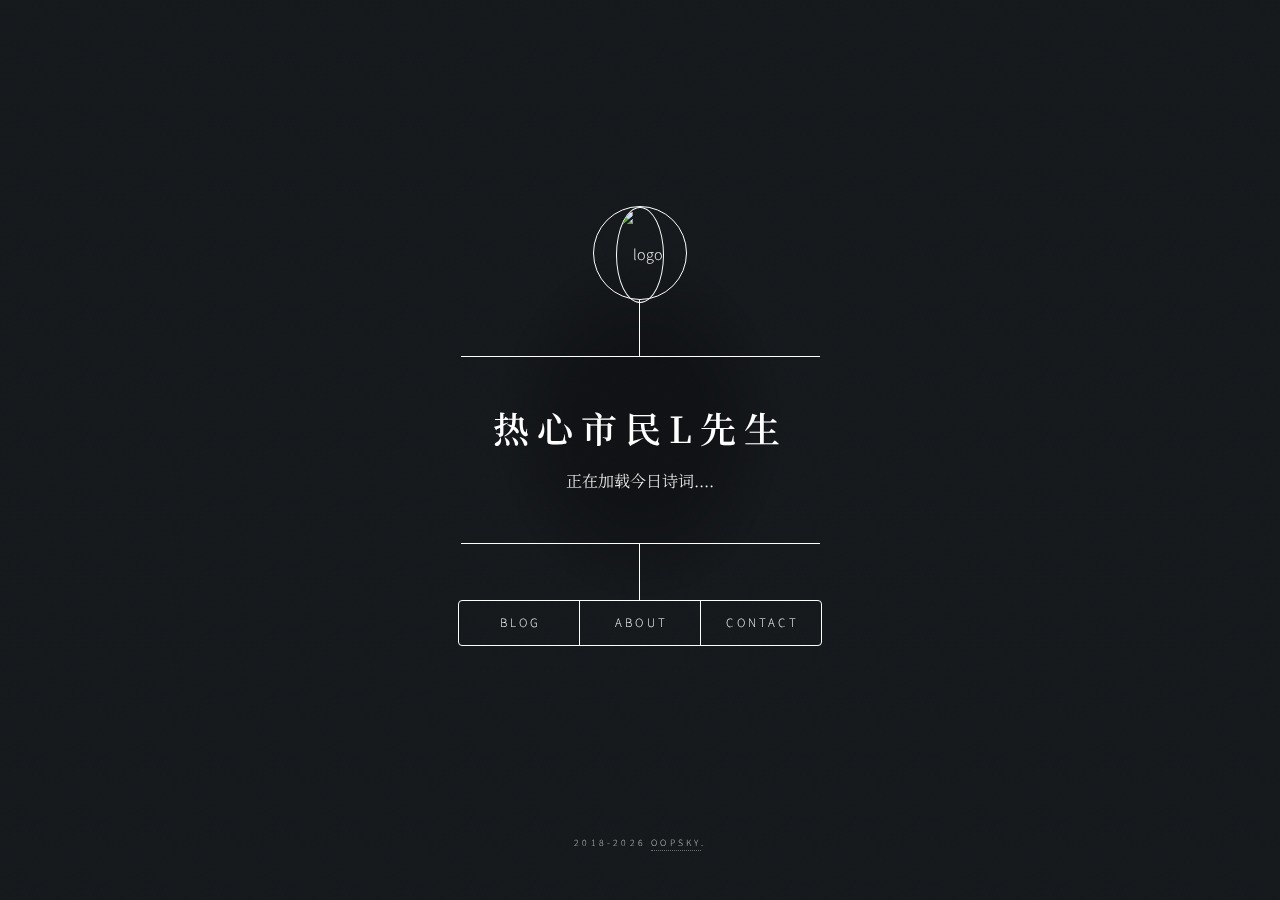
==== docs/index.html @ 3e22f147 "update" ====
<!DOCTYPE html>
<!--
	Dimension by HTML5 UP
	html5up.net | @ajlkn
	Free for personal and commercial use under the CCA 3.0 license (html5up.net/license)
-->
<html>

<head>
	<title>热心市民L先生</title>
	<meta charset="utf-8" />
	<meta name="viewport" content="width=device-width, initial-scale=1, user-scalable=no" />
	<link rel="stylesheet" href="assets/css/main.css" />
	<link rel="shortcut icon" href="images/favicon.webp">
	<link rel="apple-touch-icon" sizes="128x128" href="images/favicon.webp">
	<noscript>
		<link rel="stylesheet" href="assets/css/noscript.css" />
	</noscript>
	<!--
	<link rel="stylesheet" href="https://cdn.jsdelivr.net/npm/font-awesome/css/font-awesome.min.css">
	<script src="https://cdn.jsdelivr.net/gh/waleslau/live2d-widget/live2d.min.js"></script>
	-->

	<style>
		#jinrishici-sentence,
		#m-title {
			font-family: "Noto Serif SC", serif, "Source Sans Pro", sans-serif;
		}
	</style>
</head>

<body class="is-preload">
	<!-- Wrapper -->
	<div id="wrapper">
		<!-- Header -->
		<header id="header">
			<div class="logo">
				<!-- 
	<span class="icon fa-gem"></span>
				-->
				<img src="https://sdn.geekzu.org/avatar/c9bd371e658a4bfb4710cadf0c6af465?s=240&d=mp" class="logo"
					alt="logo" />
			</div>
			<div class="content">
				<div class="inner">
					<h1 id="m-title">热心市民L先生</h1>
					<span id="jinrishici-sentence">正在加载今日诗词....</span>
				</div>
			</div>
			<nav>
				<ul>
					<li><a href="https://blog.oopsky.top">Blog</a></li>
					<!-- <li><a href="https://waleslau.github.io">Blog2</a></li> -->
					<li><a href="#about">About</a></li>
					<li><a href="#contact">Contact</a></li>
					<!--<li><a href="#elements">Elements</a></li>-->
				</ul>
			</nav>
		</header>
		<!-- Main -->
		<div id="main">
			<!-- About -->
			<article id="about">
				<h2 class="major">About</h2>
				<section>
					<ul>
						<li>一个蒟蒻.</li>
						<li>出生于中国河南某个被称为三商之源、华商之都的地方.</li>
						<li>貌似是个零零后.</li>
					</ul>
					<p>我的公众号：<br />微信搜索<strong>『薛定谔的BUG』</strong></p>
					<p>佛系更新 ~_~</p>
					<!--
					<h4>Alternate</h4>
					<ul class="alt">
						<li>Dolor pulvinar etiam.</li>
						<li>Sagittis adipiscing.</li>
						<li>Felis enim feugiat.</li>
					</ul>
					-->
				</section>
			</article>

			<!-- Contact -->
			<article id="contact">
				<h2 class="major">Contact</h2>
				<p id="email" style="font-size: large">
					<strong>Email : d2FsZXNsYXVAZm94bWFpbC5jb20K</strong>
				</p>
				<ul class="icons">
					<li>
						<a href="https://github.com/waleslau" class="icon brands fa-github"><span
								class="label">GitHub</span></a>
					</li>
				</ul>
			</article>
		</div>

		<!-- Footer -->
		<footer id="footer">
			<!-- <p id = "year" class="copyright">2018-2021 <a href="https://www.oopsky.top">OOPSKY</a>.</p> -->
			<p id="site_date" class="copyright"></p>



			<!-- <p class="copyright">
				<a href="http://www.beian.gov.cn" target="_blank">豫ICP备xxxxxxx号</a>
			</p> -->
		</footer>
	</div>

	<!-- BG -->
	<div id="bg"></div>

	<!-- Scripts -->
	<script>
		var date = new Date();
		var y = date.getFullYear();
		document.getElementById("site_date").innerHTML = "2018-" + y + ' <a href="https:\/\/www.oopsky.top">OOPSKY</a>.';
	</script>
	<script src="assets/js/jquery.min.js"></script>
	<script src="assets/js/browser.min.js"></script>
	<script src="assets/js/breakpoints.min.js"></script>
	<script src="assets/js/util.js"></script>
	<script src="assets/js/main.js"></script>
</body>
<footer>
	<script src="https://sdk.jinrishici.com/v2/browser/jinrishici.js" charset="utf-8"></script>
</footer>

</html>
---- docs/assets/css/main.css ----
@import url("fontawesome-all.min.css");
@import url("https://fonts.loli.net/css?family=Noto+Serif+SC:400,400italic,700,700italic");
@import url("https://fonts.loli.net/css?family=Source+Code+Pro:400");
@import url("https://fonts.loli.net/css?family=Source+Sans+Pro:300italic,600italic,300,600");

/*


	Dimension by HTML5 UP
	html5up.net | @ajlkn
	Free for personal and commercial use under the CCA 3.0 license (html5up.net/license)
*/

html,
body,
div,
span,
applet,
object,
iframe,
h1,
h2,
h3,
h4,
h5,
h6,
p,
blockquote,
pre,
a,
abbr,
acronym,
address,
big,
cite,
code,
del,
dfn,
em,
img,
ins,
kbd,
q,
s,
samp,
small,
strike,
strong,
sub,
sup,
tt,
var,
b,
u,
i,
center,
dl,
dt,
dd,
ol,
ul,
li,
fieldset,
form,
label,
legend,
table,
caption,
tbody,
tfoot,
thead,
tr,
th,
td,
article,
aside,
canvas,
details,
embed,
figure,
figcaption,
footer,
header,
hgroup,
menu,
nav,
output,
ruby,
section,
summary,
time,
mark,
audio,
video {
	margin: 0;
	padding: 0;
	border: 0;
	font-size: 100%;
	font: inherit;
	vertical-align: baseline;
}

article,
aside,
details,
figcaption,
figure,
footer,
header,
hgroup,
menu,
nav,
section {
	display: block;
}

body {
	line-height: 1;
}

ol,
ul {
	list-style: none;
}

blockquote,
q {
	quotes: none;
}

blockquote:before,
blockquote:after,
q:before,
q:after {
	content: '';
	content: none;
}

table {
	border-collapse: collapse;
	border-spacing: 0;
}

body {
	-webkit-text-size-adjust: none;
}

mark {
	background-color: transparent;
	color: inherit;
}

input::-moz-focus-inner {
	border: 0;
	padding: 0;
}

input,
select,
textarea {
	-moz-appearance: none;
	-webkit-appearance: none;
	-ms-appearance: none;
	appearance: none;
}

/* Basic */

@-ms-viewport {
	width: device-width;
}

@media screen and (max-width: 480px) {

	html,
	body {
		min-width: 320px;
	}

}

html {
	box-sizing: border-box;
}

*,
*:before,
*:after {
	box-sizing: inherit;
}

body {
	background: #1b1f22;
}

body.is-preload *,
body.is-preload *:before,
body.is-preload *:after {
	-moz-animation: none !important;
	-webkit-animation: none !important;
	-ms-animation: none !important;
	animation: none !important;
	-moz-transition: none !important;
	-webkit-transition: none !important;
	-ms-transition: none !important;
	transition: none !important;
}

/* Type */

html {
	font-size: 16pt;
}

@media screen and (max-width: 1680px) {

	html {
		font-size: 12pt;
	}

}

@media screen and (max-width: 736px) {

	html {
		font-size: 11pt;
	}

}

@media screen and (max-width: 360px) {

	html {
		font-size: 10pt;
	}

}

body,
input,
select,
textarea {
	color: #ffffff;
	font-family: "Source Sans Pro", sans-serif;
	font-weight: 300;
	font-size: 1rem;
	line-height: 1.65;
}

a {
	-moz-transition: color 0.2s ease-in-out, background-color 0.2s ease-in-out, border-bottom-color 0.2s ease-in-out;
	-webkit-transition: color 0.2s ease-in-out, background-color 0.2s ease-in-out, border-bottom-color 0.2s ease-in-out;
	-ms-transition: color 0.2s ease-in-out, background-color 0.2s ease-in-out, border-bottom-color 0.2s ease-in-out;
	transition: color 0.2s ease-in-out, background-color 0.2s ease-in-out, border-bottom-color 0.2s ease-in-out;
	border-bottom: dotted 1px rgba(255, 255, 255, 0.5);
	text-decoration: none;
	color: inherit;
}

a:hover {
	border-bottom-color: transparent;
}

strong,
b {
	color: #ffffff;
	font-weight: 600;
}

em,
i {
	font-style: italic;
}

p {
	margin: 0 0 2rem 0;
}

h1,
h2,
h3,
h4,
h5,
h6 {
	color: #ffffff;
	font-weight: 600;
	line-height: 1.5;
	margin: 0 0 1rem 0;
	text-transform: uppercase;
	letter-spacing: 0.2rem;
}

h1 a,
h2 a,
h3 a,
h4 a,
h5 a,
h6 a {
	color: inherit;
	text-decoration: none;
}

h1.major,
h2.major,
h3.major,
h4.major,
h5.major,
h6.major {
	border-bottom: solid 1px #ffffff;
	width: -moz-max-content;
	width: -webkit-max-content;
	width: -ms-max-content;
	width: max-content;
	padding-bottom: 0.5rem;
	margin: 0 0 2rem 0;
}

h1 {
	font-size: 2.25rem;
	line-height: 1.3;
	letter-spacing: 0.5rem;
}

h2 {
	font-size: 1.5rem;
	line-height: 1.4;
	letter-spacing: 0.5rem;
}

h3 {
	font-size: 1rem;
}

h4 {
	font-size: 0.8rem;
}

h5 {
	font-size: 0.7rem;
}

h6 {
	font-size: 0.6rem;
}

@media screen and (max-width: 736px) {

	h1 {
		font-size: 1.75rem;
		line-height: 1.4;
	}

	h2 {
		font-size: 1.25em;
		line-height: 1.5;
	}

}

sub {
	font-size: 0.8rem;
	position: relative;
	top: 0.5rem;
}

sup {
	font-size: 0.8rem;
	position: relative;
	top: -0.5rem;
}

blockquote {
	border-left: solid 4px #ffffff;
	font-style: italic;
	margin: 0 0 2rem 0;
	padding: 0.5rem 0 0.5rem 2rem;
}

code {
	background: rgba(255, 255, 255, 0.075);
	border-radius: 4px;
	font-family: "Courier New", monospace;
	font-size: 0.9rem;
	margin: 0 0.25rem;
	padding: 0.25rem 0.65rem;
}

pre {
	-webkit-overflow-scrolling: touch;
	font-family: "Courier New", monospace;
	font-size: 0.9rem;
	margin: 0 0 2rem 0;
}

pre code {
	display: block;
	line-height: 1.75;
	padding: 1rem 1.5rem;
	overflow-x: auto;
}

hr {
	border: 0;
	border-bottom: solid 1px #ffffff;
	margin: 2.75rem 0;
}

.align-left {
	text-align: left;
}

.align-center {
	text-align: center;
}

.align-right {
	text-align: right;
}

/* Form */

form {
	margin: 0 0 2rem 0;
}

form> :last-child {
	margin-bottom: 0;
}

form>.fields {
	display: -moz-flex;
	display: -webkit-flex;
	display: -ms-flex;
	display: flex;
	-moz-flex-wrap: wrap;
	-webkit-flex-wrap: wrap;
	-ms-flex-wrap: wrap;
	flex-wrap: wrap;
	width: calc(100% + 3rem);
	margin: -1.5rem 0 2rem -1.5rem;
}

form>.fields>.field {
	-moz-flex-grow: 0;
	-webkit-flex-grow: 0;
	-ms-flex-grow: 0;
	flex-grow: 0;
	-moz-flex-shrink: 0;
	-webkit-flex-shrink: 0;
	-ms-flex-shrink: 0;
	flex-shrink: 0;
	padding: 1.5rem 0 0 1.5rem;
	width: calc(100% - 1.5rem);
}

form>.fields>.field.half {
	width: calc(50% - 0.75rem);
}

form>.fields>.field.third {
	width: calc(100%/3 - 0.5rem);
}

form>.fields>.field.quarter {
	width: calc(25% - 0.375rem);
}

@media screen and (max-width: 480px) {

	form>.fields {
		width: calc(100% + 3rem);
		margin: -1.5rem 0 2rem -1.5rem;
	}

	form>.fields>.field {
		padding: 1.5rem 0 0 1.5rem;
		width: calc(100% - 1.5rem);
	}

	form>.fields>.field.half {
		width: calc(100% - 1.5rem);
	}

	form>.fields>.field.third {
		width: calc(100% - 1.5rem);
	}

	form>.fields>.field.quarter {
		width: calc(100% - 1.5rem);
	}

}

label {
	color: #ffffff;
	display: block;
	font-size: 0.8rem;
	font-weight: 300;
	letter-spacing: 0.2rem;
	line-height: 1.5;
	margin: 0 0 1rem 0;
	text-transform: uppercase;
}

input[type="text"],
input[type="password"],
input[type="email"],
input[type="tel"],
select,
textarea {
	-moz-appearance: none;
	-webkit-appearance: none;
	-ms-appearance: none;
	appearance: none;
	-moz-transition: border-color 0.2s ease-in-out, box-shadow 0.2s ease-in-out, background-color 0.2s ease-in-out;
	-webkit-transition: border-color 0.2s ease-in-out, box-shadow 0.2s ease-in-out, background-color 0.2s ease-in-out;
	-ms-transition: border-color 0.2s ease-in-out, box-shadow 0.2s ease-in-out, background-color 0.2s ease-in-out;
	transition: border-color 0.2s ease-in-out, box-shadow 0.2s ease-in-out, background-color 0.2s ease-in-out;
	background-color: transparent;
	border-radius: 4px;
	border: solid 1px #ffffff;
	color: inherit;
	display: block;
	outline: 0;
	padding: 0 1rem;
	text-decoration: none;
	width: 100%;
}

input[type="text"]:invalid,
input[type="password"]:invalid,
input[type="email"]:invalid,
input[type="tel"]:invalid,
select:invalid,
textarea:invalid {
	box-shadow: none;
}

input[type="text"]:focus,
input[type="password"]:focus,
input[type="email"]:focus,
input[type="tel"]:focus,
select:focus,
textarea:focus {
	background: rgba(255, 255, 255, 0.075);
	border-color: #ffffff;
	box-shadow: 0 0 0 1px #ffffff;
}

select {
	background-image: url("data:image/svg+xml;charset=utf8,%3Csvg xmlns='http://www.w3.org/2000/svg' width='40' height='40' preserveAspectRatio='none' viewBox='0 0 40 40'%3E%3Cpath d='M9.4,12.3l10.4,10.4l10.4-10.4c0.2-0.2,0.5-0.4,0.9-0.4c0.3,0,0.6,0.1,0.9,0.4l3.3,3.3c0.2,0.2,0.4,0.5,0.4,0.9 c0,0.4-0.1,0.6-0.4,0.9L20.7,31.9c-0.2,0.2-0.5,0.4-0.9,0.4c-0.3,0-0.6-0.1-0.9-0.4L4.3,17.3c-0.2-0.2-0.4-0.5-0.4-0.9 c0-0.4,0.1-0.6,0.4-0.9l3.3-3.3c0.2-0.2,0.5-0.4,0.9-0.4S9.1,12.1,9.4,12.3z' fill='%23ffffff' /%3E%3C/svg%3E");
	background-size: 1.25rem;
	background-repeat: no-repeat;
	background-position: calc(100% - 1rem) center;
	height: 2.75rem;
	padding-right: 2.75rem;
	text-overflow: ellipsis;
}

select option {
	color: #ffffff;
	background: #1b1f22;
}

select:focus::-ms-value {
	background-color: transparent;
}

select::-ms-expand {
	display: none;
}

input[type="text"],
input[type="password"],
input[type="email"],
select {
	height: 2.75rem;
}

textarea {
	padding: 0.75rem 1rem;
}

input[type="checkbox"],
input[type="radio"] {
	-moz-appearance: none;
	-webkit-appearance: none;
	-ms-appearance: none;
	appearance: none;
	display: block;
	float: left;
	margin-right: -2rem;
	opacity: 0;
	width: 1rem;
	z-index: -1;
}

input[type="checkbox"]+label,
input[type="radio"]+label {
	text-decoration: none;
	-moz-user-select: none;
	-webkit-user-select: none;
	-ms-user-select: none;
	user-select: none;
	color: #ffffff;
	cursor: pointer;
	display: inline-block;
	font-size: 0.8rem;
	font-weight: 300;
	margin: 0 0 0.5rem 0;
	padding-left: 2.65rem;
	padding-right: 0.75rem;
	position: relative;
}

input[type="checkbox"]+label:before,
input[type="radio"]+label:before {
	-moz-osx-font-smoothing: grayscale;
	-webkit-font-smoothing: antialiased;
	display: inline-block;
	font-style: normal;
	font-variant: normal;
	text-rendering: auto;
	line-height: 1;
	text-transform: none !important;
	font-family: 'Font Awesome 5 Free';
	font-weight: 900;
}

input[type="checkbox"]+label:before,
input[type="radio"]+label:before {
	-moz-transition: border-color 0.2s ease-in-out, box-shadow 0.2s ease-in-out, background-color 0.2s ease-in-out;
	-webkit-transition: border-color 0.2s ease-in-out, box-shadow 0.2s ease-in-out, background-color 0.2s ease-in-out;
	-ms-transition: border-color 0.2s ease-in-out, box-shadow 0.2s ease-in-out, background-color 0.2s ease-in-out;
	transition: border-color 0.2s ease-in-out, box-shadow 0.2s ease-in-out, background-color 0.2s ease-in-out;
	border-radius: 4px;
	border: solid 1px #ffffff;
	content: '';
	display: inline-block;
	height: 1.65rem;
	left: 0;
	line-height: 1.65rem;
	position: absolute;
	text-align: center;
	top: -0.15rem;
	width: 1.65rem;
}

input[type="checkbox"]:checked+label:before,
input[type="radio"]:checked+label:before {
	background: #ffffff !important;
	border-color: #ffffff !important;
	color: #1b1f22;
	content: '\f00c';
}

input[type="checkbox"]:focus+label:before,
input[type="radio"]:focus+label:before {
	background: rgba(255, 255, 255, 0.075);
	border-color: #ffffff;
	box-shadow: 0 0 0 1px #ffffff;
}

input[type="checkbox"]+label:before {
	border-radius: 4px;
}

input[type="radio"]+label:before {
	border-radius: 100%;
}

::-webkit-input-placeholder {
	color: rgba(255, 255, 255, 0.5) !important;
	opacity: 1.0;
}

:-moz-placeholder {
	color: rgba(255, 255, 255, 0.5) !important;
	opacity: 1.0;
}

::-moz-placeholder {
	color: rgba(255, 255, 255, 0.5) !important;
	opacity: 1.0;
}

:-ms-input-placeholder {
	color: rgba(255, 255, 255, 0.5) !important;
	opacity: 1.0;
}

.formerize-placeholder {
	color: rgba(255, 255, 255, 0.5) !important;
	opacity: 1.0;
}

/* Box */

.box {
	border-radius: 4px;
	border: solid 1px #ffffff;
	margin-bottom: 2rem;
	padding: 1.5em;
}

.box> :last-child,
.box> :last-child> :last-child,
.box> :last-child> :last-child> :last-child {
	margin-bottom: 0;
}

.box.alt {
	border: 0;
	border-radius: 0;
	padding: 0;
}

/* Icon */

.icon {
	text-decoration: none;
	border-bottom: none;
	position: relative;
}

.icon:before {
	-moz-osx-font-smoothing: grayscale;
	-webkit-font-smoothing: antialiased;
	display: inline-block;
	font-style: normal;
	font-variant: normal;
	text-rendering: auto;
	line-height: 1;
	text-transform: none !important;
	font-family: 'Font Awesome 5 Free';
	font-weight: 400;
}

.icon>.label {
	display: none;
}

.icon:before {
	line-height: inherit;
}

.icon.solid:before {
	font-weight: 900;
}

.icon.brands:before {
	font-family: 'Font Awesome 5 Brands';
}

/* Image */

.image {
	border-radius: 4px;
	border: 0;
	display: inline-block;
	position: relative;
}

.image:before {
	pointer-events: none;
	background-image: url("../../images/overlay.png");
	background-color: rgba(19, 21, 25, 0.5);
	border-radius: 4px;
	content: '';
	display: block;
	height: 100%;
	left: 0;
	opacity: 0.5;
	position: absolute;
	top: 0;
	width: 100%;
}

.image img {
	border-radius: 4px;
	display: block;
}

.image.left,
.image.right {
	max-width: 40%;
}

.image.left img,
.image.right img {
	width: 100%;
}

.image.left {
	float: left;
	padding: 0 1.5em 1em 0;
	top: 0.25em;
}

.image.right {
	float: right;
	padding: 0 0 1em 1.5em;
	top: 0.25em;
}

.image.fit {
	display: block;
	margin: 0 0 2rem 0;
	width: 100%;
}

.image.fit img {
	width: 100%;
}

.image.main {
	display: block;
	margin: 2.5rem 0;
	width: 100%;
}

.image.main img {
	width: 100%;
}

@media screen and (max-width: 736px) {

	.image.main {
		margin: 2rem 0;
	}

}

@media screen and (max-width: 480px) {

	.image.main {
		margin: 1.5rem 0;
	}

}

/* List */

ol {
	list-style: decimal;
	margin: 0 0 2rem 0;
	padding-left: 1.25em;
}

ol li {
	padding-left: 0.25em;
}

ul {
	list-style: disc;
	margin: 0 0 2rem 0;
	padding-left: 1em;
}

ul li {
	padding-left: 0.5em;
}

ul.alt {
	list-style: none;
	padding-left: 0;
}

ul.alt li {
	border-top: solid 1px #ffffff;
	padding: 0.5em 0;
}

ul.alt li:first-child {
	border-top: 0;
	padding-top: 0;
}

dl {
	margin: 0 0 2rem 0;
}

dl dt {
	display: block;
	font-weight: 600;
	margin: 0 0 1rem 0;
}

dl dd {
	margin-left: 2rem;
}

/* Actions */

ul.actions {
	display: -moz-flex;
	display: -webkit-flex;
	display: -ms-flex;
	display: flex;
	cursor: default;
	list-style: none;
	margin-left: -1rem;
	padding-left: 0;
}

ul.actions li {
	padding: 0 0 0 1rem;
	vertical-align: middle;
}

ul.actions.special {
	-moz-justify-content: center;
	-webkit-justify-content: center;
	-ms-justify-content: center;
	justify-content: center;
	width: 100%;
	margin-left: 0;
}

ul.actions.special li:first-child {
	padding-left: 0;
}

ul.actions.stacked {
	-moz-flex-direction: column;
	-webkit-flex-direction: column;
	-ms-flex-direction: column;
	flex-direction: column;
	margin-left: 0;
}

ul.actions.stacked li {
	padding: 1.3rem 0 0 0;
}

ul.actions.stacked li:first-child {
	padding-top: 0;
}

ul.actions.fit {
	width: calc(100% + 1rem);
}

ul.actions.fit li {
	-moz-flex-grow: 1;
	-webkit-flex-grow: 1;
	-ms-flex-grow: 1;
	flex-grow: 1;
	-moz-flex-shrink: 1;
	-webkit-flex-shrink: 1;
	-ms-flex-shrink: 1;
	flex-shrink: 1;
	width: 100%;
}

ul.actions.fit li>* {
	width: 100%;
}

ul.actions.fit.stacked {
	width: 100%;
}

@media screen and (max-width: 480px) {

	ul.actions:not(.fixed) {
		-moz-flex-direction: column;
		-webkit-flex-direction: column;
		-ms-flex-direction: column;
		flex-direction: column;
		margin-left: 0;
		width: 100% !important;
	}

	ul.actions:not(.fixed) li {
		-moz-flex-grow: 1;
		-webkit-flex-grow: 1;
		-ms-flex-grow: 1;
		flex-grow: 1;
		-moz-flex-shrink: 1;
		-webkit-flex-shrink: 1;
		-ms-flex-shrink: 1;
		flex-shrink: 1;
		padding: 1rem 0 0 0;
		text-align: center;
		width: 100%;
	}

	ul.actions:not(.fixed) li>* {
		width: 100%;
	}

	ul.actions:not(.fixed) li:first-child {
		padding-top: 0;
	}

	ul.actions:not(.fixed) li input[type="submit"],
	ul.actions:not(.fixed) li input[type="reset"],
	ul.actions:not(.fixed) li input[type="button"],
	ul.actions:not(.fixed) li button,
	ul.actions:not(.fixed) li .button {
		width: 100%;
	}

	ul.actions:not(.fixed) li input[type="submit"].icon:before,
	ul.actions:not(.fixed) li input[type="reset"].icon:before,
	ul.actions:not(.fixed) li input[type="button"].icon:before,
	ul.actions:not(.fixed) li button.icon:before,
	ul.actions:not(.fixed) li .button.icon:before {
		margin-left: -0.5em;
	}

}

/* Icons */

ul.icons {
	cursor: default;
	list-style: none;
	padding-left: 0;
}

ul.icons li {
	display: inline-block;
	padding: 0 0.75em 0 0;
}

ul.icons li:last-child {
	padding-right: 0;
}

ul.icons li a {
	border-radius: 100%;
	box-shadow: inset 0 0 0 1px #ffffff;
	display: inline-block;
	height: 2.25rem;
	line-height: 2.25rem;
	text-align: center;
	width: 2.25rem;
}

ul.icons li a:hover {
	background-color: rgba(255, 255, 255, 0.075);
}

ul.icons li a:active {
	background-color: rgba(255, 255, 255, 0.175);
}

/* Table */

.table-wrapper {
	-webkit-overflow-scrolling: touch;
	overflow-x: auto;
}

table {
	margin: 0 0 2rem 0;
	width: 100%;
}

table tbody tr {
	border: solid 1px #ffffff;
	border-left: 0;
	border-right: 0;
}

table tbody tr:nth-child(2n + 1) {
	background-color: rgba(255, 255, 255, 0.075);
}

table td {
	padding: 0.75em 0.75em;
}

table th {
	color: #ffffff;
	font-size: 0.9em;
	font-weight: 600;
	padding: 0 0.75em 0.75em 0.75em;
	text-align: left;
}

table thead {
	border-bottom: solid 2px #ffffff;
}

table tfoot {
	border-top: solid 2px #ffffff;
}

table.alt {
	border-collapse: separate;
}

table.alt tbody tr td {
	border: solid 1px #ffffff;
	border-left-width: 0;
	border-top-width: 0;
}

table.alt tbody tr td:first-child {
	border-left-width: 1px;
}

table.alt tbody tr:first-child td {
	border-top-width: 1px;
}

table.alt thead {
	border-bottom: 0;
}

table.alt tfoot {
	border-top: 0;
}

/* Button */

input[type="submit"],
input[type="reset"],
input[type="button"],
button,
.button {
	-moz-appearance: none;
	-webkit-appearance: none;
	-ms-appearance: none;
	appearance: none;
	-moz-transition: background-color 0.2s ease-in-out, color 0.2s ease-in-out;
	-webkit-transition: background-color 0.2s ease-in-out, color 0.2s ease-in-out;
	-ms-transition: background-color 0.2s ease-in-out, color 0.2s ease-in-out;
	transition: background-color 0.2s ease-in-out, color 0.2s ease-in-out;
	background-color: transparent;
	border-radius: 4px;
	border: 0;
	box-shadow: inset 0 0 0 1px #ffffff;
	color: #ffffff !important;
	cursor: pointer;
	display: inline-block;
	font-size: 0.8rem;
	font-weight: 300;
	height: 2.75rem;
	letter-spacing: 0.2rem;
	line-height: 2.75rem;
	outline: 0;
	padding: 0 1.25rem 0 1.35rem;
	text-align: center;
	text-decoration: none;
	text-transform: uppercase;
	white-space: nowrap;
}

input[type="submit"]:hover,
input[type="reset"]:hover,
input[type="button"]:hover,
button:hover,
.button:hover {
	background-color: rgba(255, 255, 255, 0.075);
}

input[type="submit"]:active,
input[type="reset"]:active,
input[type="button"]:active,
button:active,
.button:active {
	background-color: rgba(255, 255, 255, 0.175);
}

input[type="submit"].icon:before,
input[type="reset"].icon:before,
input[type="button"].icon:before,
button.icon:before,
.button.icon:before {
	margin-right: 0.5em;
}

input[type="submit"].fit,
input[type="reset"].fit,
input[type="button"].fit,
button.fit,
.button.fit {
	width: 100%;
}

input[type="submit"].small,
input[type="reset"].small,
input[type="button"].small,
button.small,
.button.small {
	font-size: 0.6rem;
	height: 2.0625rem;
	line-height: 2.0625rem;
}

input[type="submit"].primary,
input[type="reset"].primary,
input[type="button"].primary,
button.primary,
.button.primary {
	background-color: #ffffff;
	color: #1b1f22 !important;
	font-weight: 600;
}

input[type="submit"].disabled,
input[type="submit"]:disabled,
input[type="reset"].disabled,
input[type="reset"]:disabled,
input[type="button"].disabled,
input[type="button"]:disabled,
button.disabled,
button:disabled,
.button.disabled,
.button:disabled {
	pointer-events: none;
	cursor: default;
	opacity: 0.25;
}

input[type="submit"],
input[type="reset"],
input[type="button"],
button {
	line-height: calc(2.75rem - 2px);
}

/* BG */

#bg {
	-moz-transform: scale(1.0);
	-webkit-transform: scale(1.0);
	-ms-transform: scale(1.0);
	transform: scale(1.0);
	-webkit-backface-visibility: hidden;
	position: fixed;
	top: 0;
	left: 0;
	width: 100%;
	height: 100vh;
	z-index: 1;
}

#bg:before,
#bg:after {
	content: '';
	display: block;
	position: absolute;
	top: 0;
	left: 0;
	width: 100%;
	height: 100%;
}

#bg:before {
	-moz-transition: background-color 2.5s ease-in-out;
	-webkit-transition: background-color 2.5s ease-in-out;
	-ms-transition: background-color 2.5s ease-in-out;
	transition: background-color 2.5s ease-in-out;
	-moz-transition-delay: 0.75s;
	-webkit-transition-delay: 0.75s;
	-ms-transition-delay: 0.75s;
	transition-delay: 0.75s;
	background-image: linear-gradient(to top, rgba(19, 21, 25, 0.5), rgba(19, 21, 25, 0.5)), url("../../images/overlay.png");
	background-size: auto,
		256px 256px;
	background-position: center,
		center;
	background-repeat: no-repeat,
		repeat;
	z-index: 2;
}

#bg:after {
	-moz-transform: scale(1.125);
	-webkit-transform: scale(1.125);
	-ms-transform: scale(1.125);
	transform: scale(1.125);
	-moz-transition: -moz-transform 0.325s ease-in-out, -moz-filter 0.325s ease-in-out;
	-webkit-transition: -webkit-transform 0.325s ease-in-out, -webkit-filter 0.325s ease-in-out;
	-ms-transition: -ms-transform 0.325s ease-in-out, -ms-filter 0.325s ease-in-out;
	transition: transform 0.325s ease-in-out, filter 0.325s ease-in-out;
	background-image: url("/images/bg.webp");
	background-position: center;
	background-size: cover;
	background-repeat: no-repeat;
	z-index: 1;
}

body.is-article-visible #bg:after {
	-moz-transform: scale(1.0825);
	-webkit-transform: scale(1.0825);
	-ms-transform: scale(1.0825);
	transform: scale(1.0825);
	-moz-filter: blur(0.2rem);
	-webkit-filter: blur(0.2rem);
	-ms-filter: blur(0.2rem);
	filter: blur(0.2rem);
}

body.is-preload #bg:before {
	background-color: #000000;
}

/* Wrapper */

#wrapper {
	display: -moz-flex;
	display: -webkit-flex;
	display: -ms-flex;
	display: flex;
	-moz-flex-direction: column;
	-webkit-flex-direction: column;
	-ms-flex-direction: column;
	flex-direction: column;
	-moz-align-items: center;
	-webkit-align-items: center;
	-ms-align-items: center;
	align-items: center;
	-moz-justify-content: space-between;
	-webkit-justify-content: space-between;
	-ms-justify-content: space-between;
	justify-content: space-between;
	position: relative;
	min-height: 100vh;
	width: 100%;
	padding: 4rem 2rem;
	z-index: 3;
}

#wrapper:before {
	content: '';
	display: block;
}

@media screen and (max-width: 1680px) {

	#wrapper {
		padding: 3rem 2rem;
	}

}

@media screen and (max-width: 736px) {

	#wrapper {
		padding: 2rem 1rem;
	}

}

@media screen and (max-width: 480px) {

	#wrapper {
		padding: 1rem;
	}

}

/* Header */

#header {
	display: -moz-flex;
	display: -webkit-flex;
	display: -ms-flex;
	display: flex;
	-moz-flex-direction: column;
	-webkit-flex-direction: column;
	-ms-flex-direction: column;
	flex-direction: column;
	-moz-align-items: center;
	-webkit-align-items: center;
	-ms-align-items: center;
	align-items: center;
	-moz-transition: -moz-transform 0.325s ease-in-out, -moz-filter 0.325s ease-in-out, opacity 0.325s ease-in-out;
	-webkit-transition: -webkit-transform 0.325s ease-in-out, -webkit-filter 0.325s ease-in-out, opacity 0.325s ease-in-out;
	-ms-transition: -ms-transform 0.325s ease-in-out, -ms-filter 0.325s ease-in-out, opacity 0.325s ease-in-out;
	transition: transform 0.325s ease-in-out, filter 0.325s ease-in-out, opacity 0.325s ease-in-out;
	background-image: -moz-radial-gradient(rgba(0, 0, 0, 0.25) 25%, rgba(0, 0, 0, 0) 55%);
	background-image: -webkit-radial-gradient(rgba(0, 0, 0, 0.25) 25%, rgba(0, 0, 0, 0) 55%);
	background-image: -ms-radial-gradient(rgba(0, 0, 0, 0.25) 25%, rgba(0, 0, 0, 0) 55%);
	background-image: radial-gradient(rgba(0, 0, 0, 0.25) 25%, rgba(0, 0, 0, 0) 55%);
	max-width: 100%;
	text-align: center;
}

#header>* {
	-moz-transition: opacity 0.325s ease-in-out;
	-webkit-transition: opacity 0.325s ease-in-out;
	-ms-transition: opacity 0.325s ease-in-out;
	transition: opacity 0.325s ease-in-out;
	position: relative;
	margin-top: 3.5rem;
}

#header>*:before {
	content: '';
	display: block;
	position: absolute;
	top: calc(-3.5rem - 1px);
	left: calc(50% - 1px);
	width: 1px;
	height: calc(3.5rem + 1px);
	background: #ffffff;
}

#header> :first-child {
	margin-top: 0;
}

#header> :first-child:before {
	display: none;
}

#header .logo {
	width: 5.9rem;
	height: 5.9rem;
	line-height: 5.9rem;
	border: solid 1px #ffffff;
	border-radius: 100%;
}

#header .logo .icon:before {
	font-size: 2rem;
}

#header .content {
	border-style: solid;
	border-color: #ffffff;
	border-top-width: 1px;
	border-bottom-width: 1px;
	max-width: 100%;
}

#header .content .inner {
	-moz-transition: max-height 0.75s ease, padding 0.75s ease, opacity 0.325s ease-in-out;
	-webkit-transition: max-height 0.75s ease, padding 0.75s ease, opacity 0.325s ease-in-out;
	-ms-transition: max-height 0.75s ease, padding 0.75s ease, opacity 0.325s ease-in-out;
	transition: max-height 0.75s ease, padding 0.75s ease, opacity 0.325s ease-in-out;
	-moz-transition-delay: 0.25s;
	-webkit-transition-delay: 0.25s;
	-ms-transition-delay: 0.25s;
	transition-delay: 0.25s;
	padding: 3rem 2rem;
	max-height: 40rem;
	overflow: hidden;
}

#header .content .inner> :last-child {
	margin-bottom: 0;
}

#header .content p {
	text-transform: uppercase;
	letter-spacing: 0.2rem;
	font-size: 0.8rem;
	line-height: 2;
}

#header nav ul {
	display: -moz-flex;
	display: -webkit-flex;
	display: -ms-flex;
	display: flex;
	margin-bottom: 0;
	list-style: none;
	padding-left: 0;
	border: solid 1px #ffffff;
	border-radius: 4px;
}

#header nav ul li {
	padding-left: 0;
	border-left: solid 1px #ffffff;
}

#header nav ul li:first-child {
	border-left: 0;
}

#header nav ul li a {
	display: block;
	min-width: 7.5rem;
	height: 2.75rem;
	line-height: 2.75rem;
	padding: 0 1.25rem 0 1.45rem;
	text-transform: uppercase;
	letter-spacing: 0.2rem;
	font-size: 0.8rem;
	border-bottom: 0;
}

#header nav ul li a:hover {
	background-color: rgba(255, 255, 255, 0.075);
}

#header nav ul li a:active {
	background-color: rgba(255, 255, 255, 0.175);
}

#header nav.use-middle:after {
	content: '';
	display: block;
	position: absolute;
	top: 0;
	left: calc(50% - 1px);
	width: 1px;
	height: 100%;
	background: #ffffff;
}

#header nav.use-middle ul li.is-middle {
	border-left: 0;
}

body.is-article-visible #header {
	-moz-transform: scale(0.95);
	-webkit-transform: scale(0.95);
	-ms-transform: scale(0.95);
	transform: scale(0.95);
	-moz-filter: blur(0.1rem);
	-webkit-filter: blur(0.1rem);
	-ms-filter: blur(0.1rem);
	filter: blur(0.1rem);
	opacity: 0;
}

body.is-preload #header {
	-moz-filter: blur(0.125rem);
	-webkit-filter: blur(0.125rem);
	-ms-filter: blur(0.125rem);
	filter: blur(0.125rem);
}

body.is-preload #header>* {
	opacity: 0;
}

body.is-preload #header .content .inner {
	max-height: 0;
	padding-top: 0;
	padding-bottom: 0;
	opacity: 0;
}

@media screen and (max-width: 980px) {

	#header .content p br {
		display: none;
	}

}

@media screen and (max-width: 736px) {

	#header>* {
		margin-top: 2rem;
	}

	#header>*:before {
		top: calc(-2rem - 1px);
		height: calc(2rem + 1px);
	}

	#header .logo {
		width: 4.75rem;
		height: 4.75rem;
		line-height: 4.75rem;
	}

	#header .logo .icon:before {
		font-size: 1.75rem;
	}

	#header .content .inner {
		padding: 2.5rem 1rem;
	}

	#header .content p {
		line-height: 1.875;
	}

}

@media screen and (max-width: 480px) {

	#header {
		padding: 1.5rem 0;
	}

	#header .content .inner {
		padding: 2.5rem 0;
	}

	#header nav ul {
		-moz-flex-direction: column;
		-webkit-flex-direction: column;
		-ms-flex-direction: column;
		flex-direction: column;
		min-width: 10rem;
		max-width: 100%;
	}

	#header nav ul li {
		border-left: 0;
		border-top: solid 1px #ffffff;
	}

	#header nav ul li:first-child {
		border-top: 0;
	}

	#header nav ul li a {
		height: 3rem;
		line-height: 3rem;
		min-width: 0;
		width: 100%;
	}

	#header nav.use-middle:after {
		display: none;
	}

}

/* Main */

#main {
	-moz-flex-grow: 1;
	-webkit-flex-grow: 1;
	-ms-flex-grow: 1;
	flex-grow: 1;
	-moz-flex-shrink: 1;
	-webkit-flex-shrink: 1;
	-ms-flex-shrink: 1;
	flex-shrink: 1;
	display: -moz-flex;
	display: -webkit-flex;
	display: -ms-flex;
	display: flex;
	-moz-align-items: center;
	-webkit-align-items: center;
	-ms-align-items: center;
	align-items: center;
	-moz-justify-content: center;
	-webkit-justify-content: center;
	-ms-justify-content: center;
	justify-content: center;
	-moz-flex-direction: column;
	-webkit-flex-direction: column;
	-ms-flex-direction: column;
	flex-direction: column;
	position: relative;
	max-width: 100%;
	z-index: 3;
}

#main article {
	-moz-transform: translateY(0.25rem);
	-webkit-transform: translateY(0.25rem);
	-ms-transform: translateY(0.25rem);
	transform: translateY(0.25rem);
	-moz-transition: opacity 0.325s ease-in-out, -moz-transform 0.325s ease-in-out;
	-webkit-transition: opacity 0.325s ease-in-out, -webkit-transform 0.325s ease-in-out;
	-ms-transition: opacity 0.325s ease-in-out, -ms-transform 0.325s ease-in-out;
	transition: opacity 0.325s ease-in-out, transform 0.325s ease-in-out;
	padding: 4.5rem 2.5rem 1.5rem 2.5rem;
	position: relative;
	width: 40rem;
	max-width: 100%;
	background-color: rgba(27, 31, 34, 0.85);
	border-radius: 4px;
	opacity: 0;
}

#main article.active {
	-moz-transform: translateY(0);
	-webkit-transform: translateY(0);
	-ms-transform: translateY(0);
	transform: translateY(0);
	opacity: 1;
}

#main article .close {
	display: block;
	position: absolute;
	top: 0;
	right: 0;
	width: 4rem;
	height: 4rem;
	cursor: pointer;
	text-indent: 4rem;
	overflow: hidden;
	white-space: nowrap;
}

#main article .close:before {
	-moz-transition: background-color 0.2s ease-in-out;
	-webkit-transition: background-color 0.2s ease-in-out;
	-ms-transition: background-color 0.2s ease-in-out;
	transition: background-color 0.2s ease-in-out;
	content: '';
	display: block;
	position: absolute;
	top: 0.75rem;
	left: 0.75rem;
	width: 2.5rem;
	height: 2.5rem;
	border-radius: 100%;
	background-position: center;
	background-image: url("data:image/svg+xml;charset=utf8,%3Csvg xmlns='http://www.w3.org/2000/svg' xmlns:xlink='http://www.w3.org/1999/xlink' width='20px' height='20px' viewBox='0 0 20 20' zoomAndPan='disable'%3E%3Cstyle%3Eline %7B stroke: %23ffffff%3B stroke-width: 1%3B %7D%3C/style%3E%3Cline x1='2' y1='2' x2='18' y2='18' /%3E%3Cline x1='18' y1='2' x2='2' y2='18' /%3E%3C/svg%3E");
	background-size: 20px 20px;
	background-repeat: no-repeat;
}

#main article .close:hover:before {
	background-color: rgba(255, 255, 255, 0.075);
}

#main article .close:active:before {
	background-color: rgba(255, 255, 255, 0.175);
}

@media screen and (max-width: 736px) {

	#main article {
		padding: 3.5rem 2rem 0.5rem 2rem;
	}

	#main article .close:before {
		top: 0.875rem;
		left: 0.875rem;
		width: 2.25rem;
		height: 2.25rem;
		background-size: 14px 14px;
	}

}

@media screen and (max-width: 480px) {

	#main article {
		padding: 3rem 1.5rem 0.5rem 1.5rem;
	}

}

/* Footer */

#footer {
	-moz-transition: -moz-transform 0.325s ease-in-out, -moz-filter 0.325s ease-in-out, opacity 0.325s ease-in-out;
	-webkit-transition: -webkit-transform 0.325s ease-in-out, -webkit-filter 0.325s ease-in-out, opacity 0.325s ease-in-out;
	-ms-transition: -ms-transform 0.325s ease-in-out, -ms-filter 0.325s ease-in-out, opacity 0.325s ease-in-out;
	transition: transform 0.325s ease-in-out, filter 0.325s ease-in-out, opacity 0.325s ease-in-out;
	width: 100%;
	max-width: 100%;
	margin-top: 2rem;
	text-align: center;
}

#footer .copyright {
	letter-spacing: 0.2rem;
	font-size: 0.6rem;
	opacity: 0.75;
	margin-bottom: 0;
	text-transform: uppercase;
}

body.is-article-visible #footer {
	-moz-transform: scale(0.95);
	-webkit-transform: scale(0.95);
	-ms-transform: scale(0.95);
	transform: scale(0.95);
	-moz-filter: blur(0.1rem);
	-webkit-filter: blur(0.1rem);
	-ms-filter: blur(0.1rem);
	filter: blur(0.1rem);
	opacity: 0;
}

body.is-preload #footer {
	opacity: 0;
}
---- docs/assets/css/noscript.css ----
/*
	Dimension by HTML5 UP
	html5up.net | @ajlkn
	Free for personal and commercial use under the CCA 3.0 license (html5up.net/license)
*/

/* BG */

	body.is-preload #bg:before {
		background-color: transparent;
	}

/* Header */

	body.is-preload #header {
		-moz-filter: none;
		-webkit-filter: none;
		-ms-filter: none;
		filter: none;
	}

		body.is-preload #header > * {
			opacity: 1;
		}

		body.is-preload #header .content .inner {
			max-height: none;
			padding: 3rem 2rem;
			opacity: 1;
		}

/* Main */

	#main article {
		opacity: 1;
		margin: 4rem 0 0 0;
	}
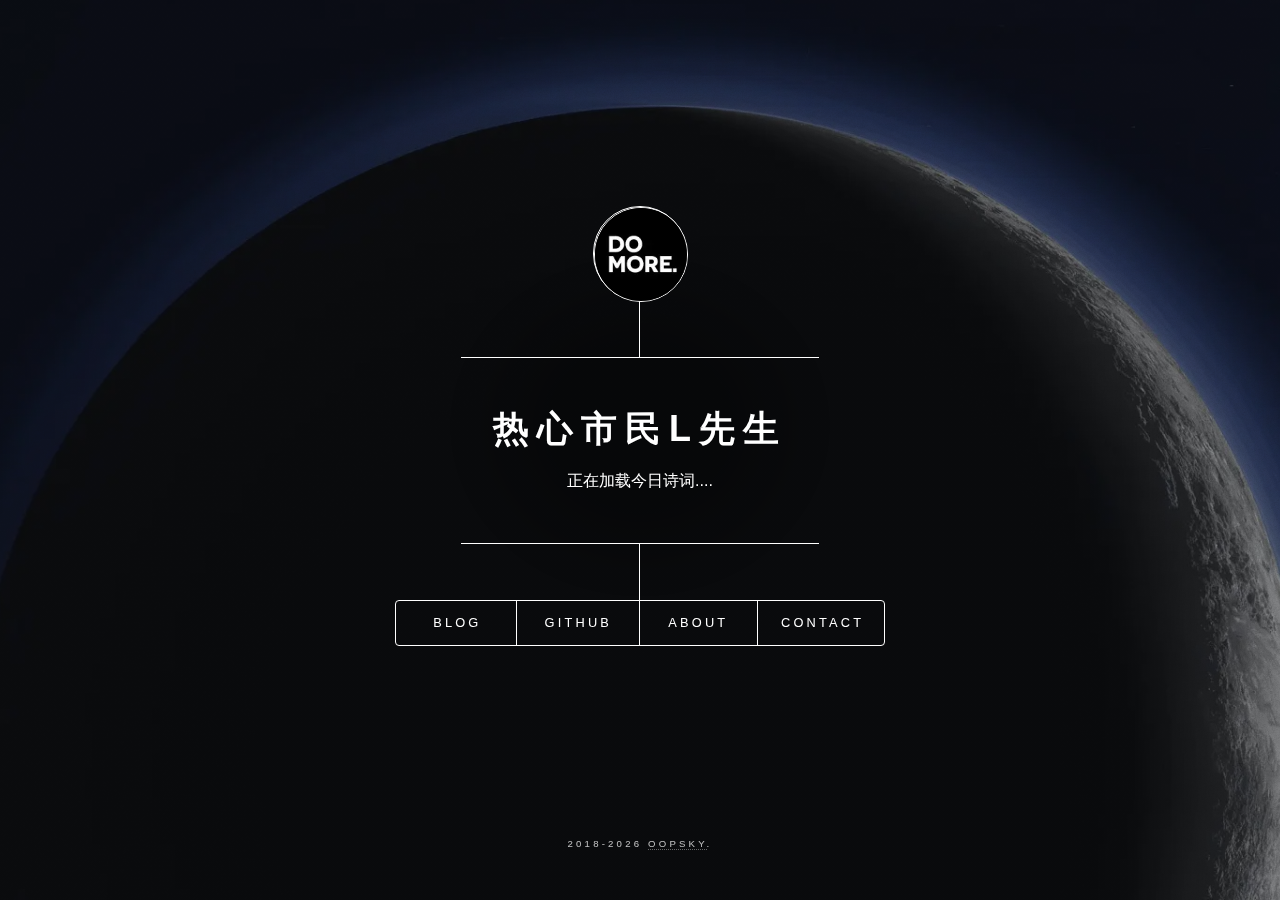
==== commit ba239d79: "修改字体CDN，微调字体" ====
--- a/docs/index.html
+++ b/docs/index.html
@@ -22,9 +22,22 @@
 	-->
 
 	<style>
-		#jinrishici-sentence,
+		@import url("https://npm.elemecdn.com/@wc1font/source-han-serif-sc-vf/font.css");
+
+		#jinrishici-sentence {
+			font-family: "Source Han Serif SC VF", sans-serif;
+			font-weight: 456;
+			/* font-style: italic; */
+		}
+
 		#m-title {
-			font-family: "Noto Serif SC", serif, "Source Sans Pro", sans-serif;
+			font-family: "Source Han Serif SC VF", sans-serif;
+			font-weight: 789;
+		}
+
+		#header nav ul li a {
+			font-family: "Source Sans Pro", sans-serif;
+			font-weight: 300;
 		}
 	</style>
 </head>
@@ -38,8 +51,8 @@
 				<!-- 
 	<span class="icon fa-gem"></span>
 				-->
-				<img src="https://sdn.geekzu.org/avatar/c9bd371e658a4bfb4710cadf0c6af465?s=240&d=mp" class="logo"
-					alt="logo" />
+				<!-- <img src="https://sdn.geekzu.org/avatar/c9bd371e658a4bfb4710cadf0c6af465?s=240&d=mp" class="logo" alt="logo" /> -->
+				<img src="images/favicon.webp" class="logo" alt="logo" />
 			</div>
 			<div class="content">
 				<div class="inner">
@@ -50,7 +63,7 @@
 			<nav>
 				<ul>
 					<li><a href="https://blog.oopsky.top">Blog</a></li>
-					<!-- <li><a href="https://waleslau.github.io">Blog2</a></li> -->
+					<li><a href="https://github.com/waleslau">Github</a></li>
 					<li><a href="#about">About</a></li>
 					<li><a href="#contact">Contact</a></li>
 					<!--<li><a href="#elements">Elements</a></li>-->
@@ -87,12 +100,12 @@
 				<p id="email" style="font-size: large">
 					<strong>Email : d2FsZXNsYXVAZm94bWFpbC5jb20K</strong>
 				</p>
-				<ul class="icons">
+				<!-- <ul class="icons">
 					<li>
 						<a href="https://github.com/waleslau" class="icon brands fa-github"><span
 								class="label">GitHub</span></a>
 					</li>
-				</ul>
+				</ul> -->
 			</article>
 		</div>
 
--- a/docs/assets/css/main.css
+++ b/docs/assets/css/main.css
@@ -1,7 +1,9 @@
 @import url("fontawesome-all.min.css");
-@import url("https://fonts.loli.net/css?family=Noto+Serif+SC:400,400italic,700,700italic");
-@import url("https://fonts.loli.net/css?family=Source+Code+Pro:400");
-@import url("https://fonts.loli.net/css?family=Source+Sans+Pro:300italic,600italic,300,600");
+/* @import url("https://npm.elemecdn.com/fontawesome-free/css/all.min.css"); */
+@import url("https://npm.elemecdn.com/@fontsource/source-sans-pro/300-italic.css");
+@import url("https://npm.elemecdn.com/@fontsource/source-sans-pro/300.css");
+@import url("https://npm.elemecdn.com/@fontsource/source-sans-pro/600-italic.css");
+@import url("https://npm.elemecdn.com/@fontsource/source-sans-pro/600.css");
 
 /*
 
@@ -92,12 +94,12 @@
 mark,
 audio,
 video {
-	margin: 0;
-	padding: 0;
-	border: 0;
-	font-size: 100%;
-	font: inherit;
-	vertical-align: baseline;
+  margin: 0;
+  padding: 0;
+  border: 0;
+  font-size: 100%;
+  font: inherit;
+  vertical-align: baseline;
 }
 
 article,
@@ -111,169 +113,165 @@
 menu,
 nav,
 section {
-	display: block;
+  display: block;
 }
 
 body {
-	line-height: 1;
+  line-height: 1;
 }
 
 ol,
 ul {
-	list-style: none;
+  list-style: none;
 }
 
 blockquote,
 q {
-	quotes: none;
+  quotes: none;
 }
 
 blockquote:before,
 blockquote:after,
 q:before,
 q:after {
-	content: '';
-	content: none;
+  content: "";
+  content: none;
 }
 
 table {
-	border-collapse: collapse;
-	border-spacing: 0;
+  border-collapse: collapse;
+  border-spacing: 0;
 }
 
 body {
-	-webkit-text-size-adjust: none;
+  -webkit-text-size-adjust: none;
 }
 
 mark {
-	background-color: transparent;
-	color: inherit;
+  background-color: transparent;
+  color: inherit;
 }
 
 input::-moz-focus-inner {
-	border: 0;
-	padding: 0;
+  border: 0;
+  padding: 0;
 }
 
 input,
 select,
 textarea {
-	-moz-appearance: none;
-	-webkit-appearance: none;
-	-ms-appearance: none;
-	appearance: none;
+  -moz-appearance: none;
+  -webkit-appearance: none;
+  -ms-appearance: none;
+  appearance: none;
 }
 
 /* Basic */
 
 @-ms-viewport {
-	width: device-width;
+  width: device-width;
 }
 
 @media screen and (max-width: 480px) {
-
-	html,
-	body {
-		min-width: 320px;
-	}
-
+  html,
+  body {
+    min-width: 320px;
+  }
 }
 
 html {
-	box-sizing: border-box;
+  box-sizing: border-box;
 }
 
 *,
 *:before,
 *:after {
-	box-sizing: inherit;
+  box-sizing: inherit;
 }
 
 body {
-	background: #1b1f22;
+  background: #1b1f22;
 }
 
 body.is-preload *,
 body.is-preload *:before,
 body.is-preload *:after {
-	-moz-animation: none !important;
-	-webkit-animation: none !important;
-	-ms-animation: none !important;
-	animation: none !important;
-	-moz-transition: none !important;
-	-webkit-transition: none !important;
-	-ms-transition: none !important;
-	transition: none !important;
+  -moz-animation: none !important;
+  -webkit-animation: none !important;
+  -ms-animation: none !important;
+  animation: none !important;
+  -moz-transition: none !important;
+  -webkit-transition: none !important;
+  -ms-transition: none !important;
+  transition: none !important;
 }
 
 /* Type */
 
 html {
-	font-size: 16pt;
+  font-size: 16pt;
 }
 
 @media screen and (max-width: 1680px) {
-
-	html {
-		font-size: 12pt;
-	}
-
+  html {
+    font-size: 12pt;
+  }
 }
 
 @media screen and (max-width: 736px) {
-
-	html {
-		font-size: 11pt;
-	}
-
+  html {
+    font-size: 11pt;
+  }
 }
 
 @media screen and (max-width: 360px) {
-
-	html {
-		font-size: 10pt;
-	}
-
+  html {
+    font-size: 10pt;
+  }
 }
 
 body,
 input,
 select,
 textarea {
-	color: #ffffff;
-	font-family: "Source Sans Pro", sans-serif;
-	font-weight: 300;
-	font-size: 1rem;
-	line-height: 1.65;
+  color: #ffffff;
+  font-family: "Source Sans Pro", sans-serif;
+  font-weight: 300;
+  font-size: 1rem;
+  line-height: 1.65;
 }
 
 a {
-	-moz-transition: color 0.2s ease-in-out, background-color 0.2s ease-in-out, border-bottom-color 0.2s ease-in-out;
-	-webkit-transition: color 0.2s ease-in-out, background-color 0.2s ease-in-out, border-bottom-color 0.2s ease-in-out;
-	-ms-transition: color 0.2s ease-in-out, background-color 0.2s ease-in-out, border-bottom-color 0.2s ease-in-out;
-	transition: color 0.2s ease-in-out, background-color 0.2s ease-in-out, border-bottom-color 0.2s ease-in-out;
-	border-bottom: dotted 1px rgba(255, 255, 255, 0.5);
-	text-decoration: none;
-	color: inherit;
+  -moz-transition: color 0.2s ease-in-out, background-color 0.2s ease-in-out,
+    border-bottom-color 0.2s ease-in-out;
+  -webkit-transition: color 0.2s ease-in-out, background-color 0.2s ease-in-out,
+    border-bottom-color 0.2s ease-in-out;
+  -ms-transition: color 0.2s ease-in-out, background-color 0.2s ease-in-out,
+    border-bottom-color 0.2s ease-in-out;
+  transition: color 0.2s ease-in-out, background-color 0.2s ease-in-out,
+    border-bottom-color 0.2s ease-in-out;
+  border-bottom: dotted 1px rgba(255, 255, 255, 0.5);
+  text-decoration: none;
+  color: inherit;
 }
 
 a:hover {
-	border-bottom-color: transparent;
+  border-bottom-color: transparent;
 }
 
 strong,
 b {
-	color: #ffffff;
-	font-weight: 600;
+  color: #ffffff;
+  font-weight: 600;
 }
 
 em,
 i {
-	font-style: italic;
+  font-style: italic;
 }
 
 p {
-	margin: 0 0 2rem 0;
+  margin: 0 0 2rem 0;
 }
 
 h1,
@@ -282,12 +280,12 @@
 h4,
 h5,
 h6 {
-	color: #ffffff;
-	font-weight: 600;
-	line-height: 1.5;
-	margin: 0 0 1rem 0;
-	text-transform: uppercase;
-	letter-spacing: 0.2rem;
+  color: #ffffff;
+  font-weight: 600;
+  line-height: 1.5;
+  margin: 0 0 1rem 0;
+  text-transform: uppercase;
+  letter-spacing: 0.2rem;
 }
 
 h1 a,
@@ -296,8 +294,8 @@
 h4 a,
 h5 a,
 h6 a {
-	color: inherit;
-	text-decoration: none;
+  color: inherit;
+  text-decoration: none;
 }
 
 h1.major,
@@ -306,200 +304,196 @@
 h4.major,
 h5.major,
 h6.major {
-	border-bottom: solid 1px #ffffff;
-	width: -moz-max-content;
-	width: -webkit-max-content;
-	width: -ms-max-content;
-	width: max-content;
-	padding-bottom: 0.5rem;
-	margin: 0 0 2rem 0;
+  border-bottom: solid 1px #ffffff;
+  width: -moz-max-content;
+  width: -webkit-max-content;
+  width: -ms-max-content;
+  width: max-content;
+  padding-bottom: 0.5rem;
+  margin: 0 0 2rem 0;
 }
 
 h1 {
-	font-size: 2.25rem;
-	line-height: 1.3;
-	letter-spacing: 0.5rem;
+  font-size: 2.25rem;
+  line-height: 1.3;
+  letter-spacing: 0.5rem;
 }
 
 h2 {
-	font-size: 1.5rem;
-	line-height: 1.4;
-	letter-spacing: 0.5rem;
+  font-size: 1.5rem;
+  line-height: 1.4;
+  letter-spacing: 0.5rem;
 }
 
 h3 {
-	font-size: 1rem;
+  font-size: 1rem;
 }
 
 h4 {
-	font-size: 0.8rem;
+  font-size: 0.8rem;
 }
 
 h5 {
-	font-size: 0.7rem;
+  font-size: 0.7rem;
 }
 
 h6 {
-	font-size: 0.6rem;
+  font-size: 0.6rem;
 }
 
 @media screen and (max-width: 736px) {
-
-	h1 {
-		font-size: 1.75rem;
-		line-height: 1.4;
-	}
-
-	h2 {
-		font-size: 1.25em;
-		line-height: 1.5;
-	}
-
+  h1 {
+    font-size: 1.75rem;
+    line-height: 1.4;
+  }
+
+  h2 {
+    font-size: 1.25em;
+    line-height: 1.5;
+  }
 }
 
 sub {
-	font-size: 0.8rem;
-	position: relative;
-	top: 0.5rem;
+  font-size: 0.8rem;
+  position: relative;
+  top: 0.5rem;
 }
 
 sup {
-	font-size: 0.8rem;
-	position: relative;
-	top: -0.5rem;
+  font-size: 0.8rem;
+  position: relative;
+  top: -0.5rem;
 }
 
 blockquote {
-	border-left: solid 4px #ffffff;
-	font-style: italic;
-	margin: 0 0 2rem 0;
-	padding: 0.5rem 0 0.5rem 2rem;
+  border-left: solid 4px #ffffff;
+  font-style: italic;
+  margin: 0 0 2rem 0;
+  padding: 0.5rem 0 0.5rem 2rem;
 }
 
 code {
-	background: rgba(255, 255, 255, 0.075);
-	border-radius: 4px;
-	font-family: "Courier New", monospace;
-	font-size: 0.9rem;
-	margin: 0 0.25rem;
-	padding: 0.25rem 0.65rem;
+  background: rgba(255, 255, 255, 0.075);
+  border-radius: 4px;
+  font-family: "Courier New", monospace;
+  font-size: 0.9rem;
+  margin: 0 0.25rem;
+  padding: 0.25rem 0.65rem;
 }
 
 pre {
-	-webkit-overflow-scrolling: touch;
-	font-family: "Courier New", monospace;
-	font-size: 0.9rem;
-	margin: 0 0 2rem 0;
+  -webkit-overflow-scrolling: touch;
+  font-family: "Courier New", monospace;
+  font-size: 0.9rem;
+  margin: 0 0 2rem 0;
 }
 
 pre code {
-	display: block;
-	line-height: 1.75;
-	padding: 1rem 1.5rem;
-	overflow-x: auto;
+  display: block;
+  line-height: 1.75;
+  padding: 1rem 1.5rem;
+  overflow-x: auto;
 }
 
 hr {
-	border: 0;
-	border-bottom: solid 1px #ffffff;
-	margin: 2.75rem 0;
+  border: 0;
+  border-bottom: solid 1px #ffffff;
+  margin: 2.75rem 0;
 }
 
 .align-left {
-	text-align: left;
+  text-align: left;
 }
 
 .align-center {
-	text-align: center;
+  text-align: center;
 }
 
 .align-right {
-	text-align: right;
+  text-align: right;
 }
 
 /* Form */
 
 form {
-	margin: 0 0 2rem 0;
-}
-
-form> :last-child {
-	margin-bottom: 0;
-}
-
-form>.fields {
-	display: -moz-flex;
-	display: -webkit-flex;
-	display: -ms-flex;
-	display: flex;
-	-moz-flex-wrap: wrap;
-	-webkit-flex-wrap: wrap;
-	-ms-flex-wrap: wrap;
-	flex-wrap: wrap;
-	width: calc(100% + 3rem);
-	margin: -1.5rem 0 2rem -1.5rem;
-}
-
-form>.fields>.field {
-	-moz-flex-grow: 0;
-	-webkit-flex-grow: 0;
-	-ms-flex-grow: 0;
-	flex-grow: 0;
-	-moz-flex-shrink: 0;
-	-webkit-flex-shrink: 0;
-	-ms-flex-shrink: 0;
-	flex-shrink: 0;
-	padding: 1.5rem 0 0 1.5rem;
-	width: calc(100% - 1.5rem);
-}
-
-form>.fields>.field.half {
-	width: calc(50% - 0.75rem);
-}
-
-form>.fields>.field.third {
-	width: calc(100%/3 - 0.5rem);
-}
-
-form>.fields>.field.quarter {
-	width: calc(25% - 0.375rem);
+  margin: 0 0 2rem 0;
+}
+
+form > :last-child {
+  margin-bottom: 0;
+}
+
+form > .fields {
+  display: -moz-flex;
+  display: -webkit-flex;
+  display: -ms-flex;
+  display: flex;
+  -moz-flex-wrap: wrap;
+  -webkit-flex-wrap: wrap;
+  -ms-flex-wrap: wrap;
+  flex-wrap: wrap;
+  width: calc(100% + 3rem);
+  margin: -1.5rem 0 2rem -1.5rem;
+}
+
+form > .fields > .field {
+  -moz-flex-grow: 0;
+  -webkit-flex-grow: 0;
+  -ms-flex-grow: 0;
+  flex-grow: 0;
+  -moz-flex-shrink: 0;
+  -webkit-flex-shrink: 0;
+  -ms-flex-shrink: 0;
+  flex-shrink: 0;
+  padding: 1.5rem 0 0 1.5rem;
+  width: calc(100% - 1.5rem);
+}
+
+form > .fields > .field.half {
+  width: calc(50% - 0.75rem);
+}
+
+form > .fields > .field.third {
+  width: calc(100% / 3 - 0.5rem);
+}
+
+form > .fields > .field.quarter {
+  width: calc(25% - 0.375rem);
 }
 
 @media screen and (max-width: 480px) {
-
-	form>.fields {
-		width: calc(100% + 3rem);
-		margin: -1.5rem 0 2rem -1.5rem;
-	}
-
-	form>.fields>.field {
-		padding: 1.5rem 0 0 1.5rem;
-		width: calc(100% - 1.5rem);
-	}
-
-	form>.fields>.field.half {
-		width: calc(100% - 1.5rem);
-	}
-
-	form>.fields>.field.third {
-		width: calc(100% - 1.5rem);
-	}
-
-	form>.fields>.field.quarter {
-		width: calc(100% - 1.5rem);
-	}
-
+  form > .fields {
+    width: calc(100% + 3rem);
+    margin: -1.5rem 0 2rem -1.5rem;
+  }
+
+  form > .fields > .field {
+    padding: 1.5rem 0 0 1.5rem;
+    width: calc(100% - 1.5rem);
+  }
+
+  form > .fields > .field.half {
+    width: calc(100% - 1.5rem);
+  }
+
+  form > .fields > .field.third {
+    width: calc(100% - 1.5rem);
+  }
+
+  form > .fields > .field.quarter {
+    width: calc(100% - 1.5rem);
+  }
 }
 
 label {
-	color: #ffffff;
-	display: block;
-	font-size: 0.8rem;
-	font-weight: 300;
-	letter-spacing: 0.2rem;
-	line-height: 1.5;
-	margin: 0 0 1rem 0;
-	text-transform: uppercase;
+  color: #ffffff;
+  display: block;
+  font-size: 0.8rem;
+  font-weight: 300;
+  letter-spacing: 0.2rem;
+  line-height: 1.5;
+  margin: 0 0 1rem 0;
+  text-transform: uppercase;
 }
 
 input[type="text"],
@@ -508,23 +502,27 @@
 input[type="tel"],
 select,
 textarea {
-	-moz-appearance: none;
-	-webkit-appearance: none;
-	-ms-appearance: none;
-	appearance: none;
-	-moz-transition: border-color 0.2s ease-in-out, box-shadow 0.2s ease-in-out, background-color 0.2s ease-in-out;
-	-webkit-transition: border-color 0.2s ease-in-out, box-shadow 0.2s ease-in-out, background-color 0.2s ease-in-out;
-	-ms-transition: border-color 0.2s ease-in-out, box-shadow 0.2s ease-in-out, background-color 0.2s ease-in-out;
-	transition: border-color 0.2s ease-in-out, box-shadow 0.2s ease-in-out, background-color 0.2s ease-in-out;
-	background-color: transparent;
-	border-radius: 4px;
-	border: solid 1px #ffffff;
-	color: inherit;
-	display: block;
-	outline: 0;
-	padding: 0 1rem;
-	text-decoration: none;
-	width: 100%;
+  -moz-appearance: none;
+  -webkit-appearance: none;
+  -ms-appearance: none;
+  appearance: none;
+  -moz-transition: border-color 0.2s ease-in-out, box-shadow 0.2s ease-in-out,
+    background-color 0.2s ease-in-out;
+  -webkit-transition: border-color 0.2s ease-in-out, box-shadow 0.2s ease-in-out,
+    background-color 0.2s ease-in-out;
+  -ms-transition: border-color 0.2s ease-in-out, box-shadow 0.2s ease-in-out,
+    background-color 0.2s ease-in-out;
+  transition: border-color 0.2s ease-in-out, box-shadow 0.2s ease-in-out,
+    background-color 0.2s ease-in-out;
+  background-color: transparent;
+  border-radius: 4px;
+  border: solid 1px #ffffff;
+  color: inherit;
+  display: block;
+  outline: 0;
+  padding: 0 1rem;
+  text-decoration: none;
+  width: 100%;
 }
 
 input[type="text"]:invalid,
@@ -533,7 +531,7 @@
 input[type="tel"]:invalid,
 select:invalid,
 textarea:invalid {
-	box-shadow: none;
+  box-shadow: none;
 }
 
 input[type="text"]:focus,
@@ -542,577 +540,575 @@
 input[type="tel"]:focus,
 select:focus,
 textarea:focus {
-	background: rgba(255, 255, 255, 0.075);
-	border-color: #ffffff;
-	box-shadow: 0 0 0 1px #ffffff;
+  background: rgba(255, 255, 255, 0.075);
+  border-color: #ffffff;
+  box-shadow: 0 0 0 1px #ffffff;
 }
 
 select {
-	background-image: url("data:image/svg+xml;charset=utf8,%3Csvg xmlns='http://www.w3.org/2000/svg' width='40' height='40' preserveAspectRatio='none' viewBox='0 0 40 40'%3E%3Cpath d='M9.4,12.3l10.4,10.4l10.4-10.4c0.2-0.2,0.5-0.4,0.9-0.4c0.3,0,0.6,0.1,0.9,0.4l3.3,3.3c0.2,0.2,0.4,0.5,0.4,0.9 c0,0.4-0.1,0.6-0.4,0.9L20.7,31.9c-0.2,0.2-0.5,0.4-0.9,0.4c-0.3,0-0.6-0.1-0.9-0.4L4.3,17.3c-0.2-0.2-0.4-0.5-0.4-0.9 c0-0.4,0.1-0.6,0.4-0.9l3.3-3.3c0.2-0.2,0.5-0.4,0.9-0.4S9.1,12.1,9.4,12.3z' fill='%23ffffff' /%3E%3C/svg%3E");
-	background-size: 1.25rem;
-	background-repeat: no-repeat;
-	background-position: calc(100% - 1rem) center;
-	height: 2.75rem;
-	padding-right: 2.75rem;
-	text-overflow: ellipsis;
+  background-image: url("data:image/svg+xml;charset=utf8,%3Csvg xmlns='http://www.w3.org/2000/svg' width='40' height='40' preserveAspectRatio='none' viewBox='0 0 40 40'%3E%3Cpath d='M9.4,12.3l10.4,10.4l10.4-10.4c0.2-0.2,0.5-0.4,0.9-0.4c0.3,0,0.6,0.1,0.9,0.4l3.3,3.3c0.2,0.2,0.4,0.5,0.4,0.9 c0,0.4-0.1,0.6-0.4,0.9L20.7,31.9c-0.2,0.2-0.5,0.4-0.9,0.4c-0.3,0-0.6-0.1-0.9-0.4L4.3,17.3c-0.2-0.2-0.4-0.5-0.4-0.9 c0-0.4,0.1-0.6,0.4-0.9l3.3-3.3c0.2-0.2,0.5-0.4,0.9-0.4S9.1,12.1,9.4,12.3z' fill='%23ffffff' /%3E%3C/svg%3E");
+  background-size: 1.25rem;
+  background-repeat: no-repeat;
+  background-position: calc(100% - 1rem) center;
+  height: 2.75rem;
+  padding-right: 2.75rem;
+  text-overflow: ellipsis;
 }
 
 select option {
-	color: #ffffff;
-	background: #1b1f22;
+  color: #ffffff;
+  background: #1b1f22;
 }
 
 select:focus::-ms-value {
-	background-color: transparent;
+  background-color: transparent;
 }
 
 select::-ms-expand {
-	display: none;
+  display: none;
 }
 
 input[type="text"],
 input[type="password"],
 input[type="email"],
 select {
-	height: 2.75rem;
+  height: 2.75rem;
 }
 
 textarea {
-	padding: 0.75rem 1rem;
+  padding: 0.75rem 1rem;
 }
 
 input[type="checkbox"],
 input[type="radio"] {
-	-moz-appearance: none;
-	-webkit-appearance: none;
-	-ms-appearance: none;
-	appearance: none;
-	display: block;
-	float: left;
-	margin-right: -2rem;
-	opacity: 0;
-	width: 1rem;
-	z-index: -1;
-}
-
-input[type="checkbox"]+label,
-input[type="radio"]+label {
-	text-decoration: none;
-	-moz-user-select: none;
-	-webkit-user-select: none;
-	-ms-user-select: none;
-	user-select: none;
-	color: #ffffff;
-	cursor: pointer;
-	display: inline-block;
-	font-size: 0.8rem;
-	font-weight: 300;
-	margin: 0 0 0.5rem 0;
-	padding-left: 2.65rem;
-	padding-right: 0.75rem;
-	position: relative;
-}
-
-input[type="checkbox"]+label:before,
-input[type="radio"]+label:before {
-	-moz-osx-font-smoothing: grayscale;
-	-webkit-font-smoothing: antialiased;
-	display: inline-block;
-	font-style: normal;
-	font-variant: normal;
-	text-rendering: auto;
-	line-height: 1;
-	text-transform: none !important;
-	font-family: 'Font Awesome 5 Free';
-	font-weight: 900;
-}
-
-input[type="checkbox"]+label:before,
-input[type="radio"]+label:before {
-	-moz-transition: border-color 0.2s ease-in-out, box-shadow 0.2s ease-in-out, background-color 0.2s ease-in-out;
-	-webkit-transition: border-color 0.2s ease-in-out, box-shadow 0.2s ease-in-out, background-color 0.2s ease-in-out;
-	-ms-transition: border-color 0.2s ease-in-out, box-shadow 0.2s ease-in-out, background-color 0.2s ease-in-out;
-	transition: border-color 0.2s ease-in-out, box-shadow 0.2s ease-in-out, background-color 0.2s ease-in-out;
-	border-radius: 4px;
-	border: solid 1px #ffffff;
-	content: '';
-	display: inline-block;
-	height: 1.65rem;
-	left: 0;
-	line-height: 1.65rem;
-	position: absolute;
-	text-align: center;
-	top: -0.15rem;
-	width: 1.65rem;
-}
-
-input[type="checkbox"]:checked+label:before,
-input[type="radio"]:checked+label:before {
-	background: #ffffff !important;
-	border-color: #ffffff !important;
-	color: #1b1f22;
-	content: '\f00c';
-}
-
-input[type="checkbox"]:focus+label:before,
-input[type="radio"]:focus+label:before {
-	background: rgba(255, 255, 255, 0.075);
-	border-color: #ffffff;
-	box-shadow: 0 0 0 1px #ffffff;
-}
-
-input[type="checkbox"]+label:before {
-	border-radius: 4px;
-}
-
-input[type="radio"]+label:before {
-	border-radius: 100%;
+  -moz-appearance: none;
+  -webkit-appearance: none;
+  -ms-appearance: none;
+  appearance: none;
+  display: block;
+  float: left;
+  margin-right: -2rem;
+  opacity: 0;
+  width: 1rem;
+  z-index: -1;
+}
+
+input[type="checkbox"] + label,
+input[type="radio"] + label {
+  text-decoration: none;
+  -moz-user-select: none;
+  -webkit-user-select: none;
+  -ms-user-select: none;
+  user-select: none;
+  color: #ffffff;
+  cursor: pointer;
+  display: inline-block;
+  font-size: 0.8rem;
+  font-weight: 300;
+  margin: 0 0 0.5rem 0;
+  padding-left: 2.65rem;
+  padding-right: 0.75rem;
+  position: relative;
+}
+
+input[type="checkbox"] + label:before,
+input[type="radio"] + label:before {
+  -moz-osx-font-smoothing: grayscale;
+  -webkit-font-smoothing: antialiased;
+  display: inline-block;
+  font-style: normal;
+  font-variant: normal;
+  text-rendering: auto;
+  line-height: 1;
+  text-transform: none !important;
+  font-family: "Font Awesome 5 Free";
+  font-weight: 900;
+}
+
+input[type="checkbox"] + label:before,
+input[type="radio"] + label:before {
+  -moz-transition: border-color 0.2s ease-in-out, box-shadow 0.2s ease-in-out,
+    background-color 0.2s ease-in-out;
+  -webkit-transition: border-color 0.2s ease-in-out, box-shadow 0.2s ease-in-out,
+    background-color 0.2s ease-in-out;
+  -ms-transition: border-color 0.2s ease-in-out, box-shadow 0.2s ease-in-out,
+    background-color 0.2s ease-in-out;
+  transition: border-color 0.2s ease-in-out, box-shadow 0.2s ease-in-out,
+    background-color 0.2s ease-in-out;
+  border-radius: 4px;
+  border: solid 1px #ffffff;
+  content: "";
+  display: inline-block;
+  height: 1.65rem;
+  left: 0;
+  line-height: 1.65rem;
+  position: absolute;
+  text-align: center;
+  top: -0.15rem;
+  width: 1.65rem;
+}
+
+input[type="checkbox"]:checked + label:before,
+input[type="radio"]:checked + label:before {
+  background: #ffffff !important;
+  border-color: #ffffff !important;
+  color: #1b1f22;
+  content: "\f00c";
+}
+
+input[type="checkbox"]:focus + label:before,
+input[type="radio"]:focus + label:before {
+  background: rgba(255, 255, 255, 0.075);
+  border-color: #ffffff;
+  box-shadow: 0 0 0 1px #ffffff;
+}
+
+input[type="checkbox"] + label:before {
+  border-radius: 4px;
+}
+
+input[type="radio"] + label:before {
+  border-radius: 100%;
 }
 
 ::-webkit-input-placeholder {
-	color: rgba(255, 255, 255, 0.5) !important;
-	opacity: 1.0;
+  color: rgba(255, 255, 255, 0.5) !important;
+  opacity: 1;
 }
 
 :-moz-placeholder {
-	color: rgba(255, 255, 255, 0.5) !important;
-	opacity: 1.0;
+  color: rgba(255, 255, 255, 0.5) !important;
+  opacity: 1;
 }
 
 ::-moz-placeholder {
-	color: rgba(255, 255, 255, 0.5) !important;
-	opacity: 1.0;
+  color: rgba(255, 255, 255, 0.5) !important;
+  opacity: 1;
 }
 
 :-ms-input-placeholder {
-	color: rgba(255, 255, 255, 0.5) !important;
-	opacity: 1.0;
+  color: rgba(255, 255, 255, 0.5) !important;
+  opacity: 1;
 }
 
 .formerize-placeholder {
-	color: rgba(255, 255, 255, 0.5) !important;
-	opacity: 1.0;
+  color: rgba(255, 255, 255, 0.5) !important;
+  opacity: 1;
 }
 
 /* Box */
 
 .box {
-	border-radius: 4px;
-	border: solid 1px #ffffff;
-	margin-bottom: 2rem;
-	padding: 1.5em;
-}
-
-.box> :last-child,
-.box> :last-child> :last-child,
-.box> :last-child> :last-child> :last-child {
-	margin-bottom: 0;
+  border-radius: 4px;
+  border: solid 1px #ffffff;
+  margin-bottom: 2rem;
+  padding: 1.5em;
+}
+
+.box > :last-child,
+.box > :last-child > :last-child,
+.box > :last-child > :last-child > :last-child {
+  margin-bottom: 0;
 }
 
 .box.alt {
-	border: 0;
-	border-radius: 0;
-	padding: 0;
+  border: 0;
+  border-radius: 0;
+  padding: 0;
 }
 
 /* Icon */
 
 .icon {
-	text-decoration: none;
-	border-bottom: none;
-	position: relative;
+  text-decoration: none;
+  border-bottom: none;
+  position: relative;
 }
 
 .icon:before {
-	-moz-osx-font-smoothing: grayscale;
-	-webkit-font-smoothing: antialiased;
-	display: inline-block;
-	font-style: normal;
-	font-variant: normal;
-	text-rendering: auto;
-	line-height: 1;
-	text-transform: none !important;
-	font-family: 'Font Awesome 5 Free';
-	font-weight: 400;
-}
-
-.icon>.label {
-	display: none;
+  -moz-osx-font-smoothing: grayscale;
+  -webkit-font-smoothing: antialiased;
+  display: inline-block;
+  font-style: normal;
+  font-variant: normal;
+  text-rendering: auto;
+  line-height: 1;
+  text-transform: none !important;
+  font-family: "Font Awesome 5 Free";
+  font-weight: 400;
+}
+
+.icon > .label {
+  display: none;
 }
 
 .icon:before {
-	line-height: inherit;
+  line-height: inherit;
 }
 
 .icon.solid:before {
-	font-weight: 900;
+  font-weight: 900;
 }
 
 .icon.brands:before {
-	font-family: 'Font Awesome 5 Brands';
+  font-family: "Font Awesome 5 Brands";
 }
 
 /* Image */
 
 .image {
-	border-radius: 4px;
-	border: 0;
-	display: inline-block;
-	position: relative;
+  border-radius: 4px;
+  border: 0;
+  display: inline-block;
+  position: relative;
 }
 
 .image:before {
-	pointer-events: none;
-	background-image: url("../../images/overlay.png");
-	background-color: rgba(19, 21, 25, 0.5);
-	border-radius: 4px;
-	content: '';
-	display: block;
-	height: 100%;
-	left: 0;
-	opacity: 0.5;
-	position: absolute;
-	top: 0;
-	width: 100%;
+  pointer-events: none;
+  background-image: url("../../images/overlay.png");
+  background-color: rgba(19, 21, 25, 0.5);
+  border-radius: 4px;
+  content: "";
+  display: block;
+  height: 100%;
+  left: 0;
+  opacity: 0.5;
+  position: absolute;
+  top: 0;
+  width: 100%;
 }
 
 .image img {
-	border-radius: 4px;
-	display: block;
+  border-radius: 4px;
+  display: block;
 }
 
 .image.left,
 .image.right {
-	max-width: 40%;
+  max-width: 40%;
 }
 
 .image.left img,
 .image.right img {
-	width: 100%;
+  width: 100%;
 }
 
 .image.left {
-	float: left;
-	padding: 0 1.5em 1em 0;
-	top: 0.25em;
+  float: left;
+  padding: 0 1.5em 1em 0;
+  top: 0.25em;
 }
 
 .image.right {
-	float: right;
-	padding: 0 0 1em 1.5em;
-	top: 0.25em;
+  float: right;
+  padding: 0 0 1em 1.5em;
+  top: 0.25em;
 }
 
 .image.fit {
-	display: block;
-	margin: 0 0 2rem 0;
-	width: 100%;
+  display: block;
+  margin: 0 0 2rem 0;
+  width: 100%;
 }
 
 .image.fit img {
-	width: 100%;
+  width: 100%;
 }
 
 .image.main {
-	display: block;
-	margin: 2.5rem 0;
-	width: 100%;
+  display: block;
+  margin: 2.5rem 0;
+  width: 100%;
 }
 
 .image.main img {
-	width: 100%;
+  width: 100%;
 }
 
 @media screen and (max-width: 736px) {
-
-	.image.main {
-		margin: 2rem 0;
-	}
-
+  .image.main {
+    margin: 2rem 0;
+  }
 }
 
 @media screen and (max-width: 480px) {
-
-	.image.main {
-		margin: 1.5rem 0;
-	}
-
+  .image.main {
+    margin: 1.5rem 0;
+  }
 }
 
 /* List */
 
 ol {
-	list-style: decimal;
-	margin: 0 0 2rem 0;
-	padding-left: 1.25em;
+  list-style: decimal;
+  margin: 0 0 2rem 0;
+  padding-left: 1.25em;
 }
 
 ol li {
-	padding-left: 0.25em;
+  padding-left: 0.25em;
 }
 
 ul {
-	list-style: disc;
-	margin: 0 0 2rem 0;
-	padding-left: 1em;
+  list-style: disc;
+  margin: 0 0 2rem 0;
+  padding-left: 1em;
 }
 
 ul li {
-	padding-left: 0.5em;
+  padding-left: 0.5em;
 }
 
 ul.alt {
-	list-style: none;
-	padding-left: 0;
+  list-style: none;
+  padding-left: 0;
 }
 
 ul.alt li {
-	border-top: solid 1px #ffffff;
-	padding: 0.5em 0;
+  border-top: solid 1px #ffffff;
+  padding: 0.5em 0;
 }
 
 ul.alt li:first-child {
-	border-top: 0;
-	padding-top: 0;
+  border-top: 0;
+  padding-top: 0;
 }
 
 dl {
-	margin: 0 0 2rem 0;
+  margin: 0 0 2rem 0;
 }
 
 dl dt {
-	display: block;
-	font-weight: 600;
-	margin: 0 0 1rem 0;
+  display: block;
+  font-weight: 600;
+  margin: 0 0 1rem 0;
 }
 
 dl dd {
-	margin-left: 2rem;
+  margin-left: 2rem;
 }
 
 /* Actions */
 
 ul.actions {
-	display: -moz-flex;
-	display: -webkit-flex;
-	display: -ms-flex;
-	display: flex;
-	cursor: default;
-	list-style: none;
-	margin-left: -1rem;
-	padding-left: 0;
+  display: -moz-flex;
+  display: -webkit-flex;
+  display: -ms-flex;
+  display: flex;
+  cursor: default;
+  list-style: none;
+  margin-left: -1rem;
+  padding-left: 0;
 }
 
 ul.actions li {
-	padding: 0 0 0 1rem;
-	vertical-align: middle;
+  padding: 0 0 0 1rem;
+  vertical-align: middle;
 }
 
 ul.actions.special {
-	-moz-justify-content: center;
-	-webkit-justify-content: center;
-	-ms-justify-content: center;
-	justify-content: center;
-	width: 100%;
-	margin-left: 0;
+  -moz-justify-content: center;
+  -webkit-justify-content: center;
+  -ms-justify-content: center;
+  justify-content: center;
+  width: 100%;
+  margin-left: 0;
 }
 
 ul.actions.special li:first-child {
-	padding-left: 0;
+  padding-left: 0;
 }
 
 ul.actions.stacked {
-	-moz-flex-direction: column;
-	-webkit-flex-direction: column;
-	-ms-flex-direction: column;
-	flex-direction: column;
-	margin-left: 0;
+  -moz-flex-direction: column;
+  -webkit-flex-direction: column;
+  -ms-flex-direction: column;
+  flex-direction: column;
+  margin-left: 0;
 }
 
 ul.actions.stacked li {
-	padding: 1.3rem 0 0 0;
+  padding: 1.3rem 0 0 0;
 }
 
 ul.actions.stacked li:first-child {
-	padding-top: 0;
+  padding-top: 0;
 }
 
 ul.actions.fit {
-	width: calc(100% + 1rem);
+  width: calc(100% + 1rem);
 }
 
 ul.actions.fit li {
-	-moz-flex-grow: 1;
-	-webkit-flex-grow: 1;
-	-ms-flex-grow: 1;
-	flex-grow: 1;
-	-moz-flex-shrink: 1;
-	-webkit-flex-shrink: 1;
-	-ms-flex-shrink: 1;
-	flex-shrink: 1;
-	width: 100%;
-}
-
-ul.actions.fit li>* {
-	width: 100%;
+  -moz-flex-grow: 1;
+  -webkit-flex-grow: 1;
+  -ms-flex-grow: 1;
+  flex-grow: 1;
+  -moz-flex-shrink: 1;
+  -webkit-flex-shrink: 1;
+  -ms-flex-shrink: 1;
+  flex-shrink: 1;
+  width: 100%;
+}
+
+ul.actions.fit li > * {
+  width: 100%;
 }
 
 ul.actions.fit.stacked {
-	width: 100%;
+  width: 100%;
 }
 
 @media screen and (max-width: 480px) {
-
-	ul.actions:not(.fixed) {
-		-moz-flex-direction: column;
-		-webkit-flex-direction: column;
-		-ms-flex-direction: column;
-		flex-direction: column;
-		margin-left: 0;
-		width: 100% !important;
-	}
-
-	ul.actions:not(.fixed) li {
-		-moz-flex-grow: 1;
-		-webkit-flex-grow: 1;
-		-ms-flex-grow: 1;
-		flex-grow: 1;
-		-moz-flex-shrink: 1;
-		-webkit-flex-shrink: 1;
-		-ms-flex-shrink: 1;
-		flex-shrink: 1;
-		padding: 1rem 0 0 0;
-		text-align: center;
-		width: 100%;
-	}
-
-	ul.actions:not(.fixed) li>* {
-		width: 100%;
-	}
-
-	ul.actions:not(.fixed) li:first-child {
-		padding-top: 0;
-	}
-
-	ul.actions:not(.fixed) li input[type="submit"],
-	ul.actions:not(.fixed) li input[type="reset"],
-	ul.actions:not(.fixed) li input[type="button"],
-	ul.actions:not(.fixed) li button,
-	ul.actions:not(.fixed) li .button {
-		width: 100%;
-	}
-
-	ul.actions:not(.fixed) li input[type="submit"].icon:before,
-	ul.actions:not(.fixed) li input[type="reset"].icon:before,
-	ul.actions:not(.fixed) li input[type="button"].icon:before,
-	ul.actions:not(.fixed) li button.icon:before,
-	ul.actions:not(.fixed) li .button.icon:before {
-		margin-left: -0.5em;
-	}
-
+  ul.actions:not(.fixed) {
+    -moz-flex-direction: column;
+    -webkit-flex-direction: column;
+    -ms-flex-direction: column;
+    flex-direction: column;
+    margin-left: 0;
+    width: 100% !important;
+  }
+
+  ul.actions:not(.fixed) li {
+    -moz-flex-grow: 1;
+    -webkit-flex-grow: 1;
+    -ms-flex-grow: 1;
+    flex-grow: 1;
+    -moz-flex-shrink: 1;
+    -webkit-flex-shrink: 1;
+    -ms-flex-shrink: 1;
+    flex-shrink: 1;
+    padding: 1rem 0 0 0;
+    text-align: center;
+    width: 100%;
+  }
+
+  ul.actions:not(.fixed) li > * {
+    width: 100%;
+  }
+
+  ul.actions:not(.fixed) li:first-child {
+    padding-top: 0;
+  }
+
+  ul.actions:not(.fixed) li input[type="submit"],
+  ul.actions:not(.fixed) li input[type="reset"],
+  ul.actions:not(.fixed) li input[type="button"],
+  ul.actions:not(.fixed) li button,
+  ul.actions:not(.fixed) li .button {
+    width: 100%;
+  }
+
+  ul.actions:not(.fixed) li input[type="submit"].icon:before,
+  ul.actions:not(.fixed) li input[type="reset"].icon:before,
+  ul.actions:not(.fixed) li input[type="button"].icon:before,
+  ul.actions:not(.fixed) li button.icon:before,
+  ul.actions:not(.fixed) li .button.icon:before {
+    margin-left: -0.5em;
+  }
 }
 
 /* Icons */
 
 ul.icons {
-	cursor: default;
-	list-style: none;
-	padding-left: 0;
+  cursor: default;
+  list-style: none;
+  padding-left: 0;
 }
 
 ul.icons li {
-	display: inline-block;
-	padding: 0 0.75em 0 0;
+  display: inline-block;
+  padding: 0 0.75em 0 0;
 }
 
 ul.icons li:last-child {
-	padding-right: 0;
+  padding-right: 0;
 }
 
 ul.icons li a {
-	border-radius: 100%;
-	box-shadow: inset 0 0 0 1px #ffffff;
-	display: inline-block;
-	height: 2.25rem;
-	line-height: 2.25rem;
-	text-align: center;
-	width: 2.25rem;
+  border-radius: 100%;
+  box-shadow: inset 0 0 0 1px #ffffff;
+  display: inline-block;
+  height: 2.25rem;
+  line-height: 2.25rem;
+  text-align: center;
+  width: 2.25rem;
 }
 
 ul.icons li a:hover {
-	background-color: rgba(255, 255, 255, 0.075);
+  background-color: rgba(255, 255, 255, 0.075);
 }
 
 ul.icons li a:active {
-	background-color: rgba(255, 255, 255, 0.175);
+  background-color: rgba(255, 255, 255, 0.175);
 }
 
 /* Table */
 
 .table-wrapper {
-	-webkit-overflow-scrolling: touch;
-	overflow-x: auto;
+  -webkit-overflow-scrolling: touch;
+  overflow-x: auto;
 }
 
 table {
-	margin: 0 0 2rem 0;
-	width: 100%;
+  margin: 0 0 2rem 0;
+  width: 100%;
 }
 
 table tbody tr {
-	border: solid 1px #ffffff;
-	border-left: 0;
-	border-right: 0;
+  border: solid 1px #ffffff;
+  border-left: 0;
+  border-right: 0;
 }
 
 table tbody tr:nth-child(2n + 1) {
-	background-color: rgba(255, 255, 255, 0.075);
+  background-color: rgba(255, 255, 255, 0.075);
 }
 
 table td {
-	padding: 0.75em 0.75em;
+  padding: 0.75em 0.75em;
 }
 
 table th {
-	color: #ffffff;
-	font-size: 0.9em;
-	font-weight: 600;
-	padding: 0 0.75em 0.75em 0.75em;
-	text-align: left;
+  color: #ffffff;
+  font-size: 0.9em;
+  font-weight: 600;
+  padding: 0 0.75em 0.75em 0.75em;
+  text-align: left;
 }
 
 table thead {
-	border-bottom: solid 2px #ffffff;
+  border-bottom: solid 2px #ffffff;
 }
 
 table tfoot {
-	border-top: solid 2px #ffffff;
+  border-top: solid 2px #ffffff;
 }
 
 table.alt {
-	border-collapse: separate;
+  border-collapse: separate;
 }
 
 table.alt tbody tr td {
-	border: solid 1px #ffffff;
-	border-left-width: 0;
-	border-top-width: 0;
+  border: solid 1px #ffffff;
+  border-left-width: 0;
+  border-top-width: 0;
 }
 
 table.alt tbody tr td:first-child {
-	border-left-width: 1px;
+  border-left-width: 1px;
 }
 
 table.alt tbody tr:first-child td {
-	border-top-width: 1px;
+  border-top-width: 1px;
 }
 
 table.alt thead {
-	border-bottom: 0;
+  border-bottom: 0;
 }
 
 table.alt tfoot {
-	border-top: 0;
+  border-top: 0;
 }
 
 /* Button */
@@ -1122,32 +1118,32 @@
 input[type="button"],
 button,
 .button {
-	-moz-appearance: none;
-	-webkit-appearance: none;
-	-ms-appearance: none;
-	appearance: none;
-	-moz-transition: background-color 0.2s ease-in-out, color 0.2s ease-in-out;
-	-webkit-transition: background-color 0.2s ease-in-out, color 0.2s ease-in-out;
-	-ms-transition: background-color 0.2s ease-in-out, color 0.2s ease-in-out;
-	transition: background-color 0.2s ease-in-out, color 0.2s ease-in-out;
-	background-color: transparent;
-	border-radius: 4px;
-	border: 0;
-	box-shadow: inset 0 0 0 1px #ffffff;
-	color: #ffffff !important;
-	cursor: pointer;
-	display: inline-block;
-	font-size: 0.8rem;
-	font-weight: 300;
-	height: 2.75rem;
-	letter-spacing: 0.2rem;
-	line-height: 2.75rem;
-	outline: 0;
-	padding: 0 1.25rem 0 1.35rem;
-	text-align: center;
-	text-decoration: none;
-	text-transform: uppercase;
-	white-space: nowrap;
+  -moz-appearance: none;
+  -webkit-appearance: none;
+  -ms-appearance: none;
+  appearance: none;
+  -moz-transition: background-color 0.2s ease-in-out, color 0.2s ease-in-out;
+  -webkit-transition: background-color 0.2s ease-in-out, color 0.2s ease-in-out;
+  -ms-transition: background-color 0.2s ease-in-out, color 0.2s ease-in-out;
+  transition: background-color 0.2s ease-in-out, color 0.2s ease-in-out;
+  background-color: transparent;
+  border-radius: 4px;
+  border: 0;
+  box-shadow: inset 0 0 0 1px #ffffff;
+  color: #ffffff !important;
+  cursor: pointer;
+  display: inline-block;
+  font-size: 0.8rem;
+  font-weight: 300;
+  height: 2.75rem;
+  letter-spacing: 0.2rem;
+  line-height: 2.75rem;
+  outline: 0;
+  padding: 0 1.25rem 0 1.35rem;
+  text-align: center;
+  text-decoration: none;
+  text-transform: uppercase;
+  white-space: nowrap;
 }
 
 input[type="submit"]:hover,
@@ -1155,7 +1151,7 @@
 input[type="button"]:hover,
 button:hover,
 .button:hover {
-	background-color: rgba(255, 255, 255, 0.075);
+  background-color: rgba(255, 255, 255, 0.075);
 }
 
 input[type="submit"]:active,
@@ -1163,7 +1159,7 @@
 input[type="button"]:active,
 button:active,
 .button:active {
-	background-color: rgba(255, 255, 255, 0.175);
+  background-color: rgba(255, 255, 255, 0.175);
 }
 
 input[type="submit"].icon:before,
@@ -1171,7 +1167,7 @@
 input[type="button"].icon:before,
 button.icon:before,
 .button.icon:before {
-	margin-right: 0.5em;
+  margin-right: 0.5em;
 }
 
 input[type="submit"].fit,
@@ -1179,7 +1175,7 @@
 input[type="button"].fit,
 button.fit,
 .button.fit {
-	width: 100%;
+  width: 100%;
 }
 
 input[type="submit"].small,
@@ -1187,9 +1183,9 @@
 input[type="button"].small,
 button.small,
 .button.small {
-	font-size: 0.6rem;
-	height: 2.0625rem;
-	line-height: 2.0625rem;
+  font-size: 0.6rem;
+  height: 2.0625rem;
+  line-height: 2.0625rem;
 }
 
 input[type="submit"].primary,
@@ -1197,9 +1193,9 @@
 input[type="button"].primary,
 button.primary,
 .button.primary {
-	background-color: #ffffff;
-	color: #1b1f22 !important;
-	font-weight: 600;
+  background-color: #ffffff;
+  color: #1b1f22 !important;
+  font-weight: 600;
 }
 
 input[type="submit"].disabled,
@@ -1212,571 +1208,585 @@
 button:disabled,
 .button.disabled,
 .button:disabled {
-	pointer-events: none;
-	cursor: default;
-	opacity: 0.25;
+  pointer-events: none;
+  cursor: default;
+  opacity: 0.25;
 }
 
 input[type="submit"],
 input[type="reset"],
 input[type="button"],
 button {
-	line-height: calc(2.75rem - 2px);
+  line-height: calc(2.75rem - 2px);
 }
 
 /* BG */
 
 #bg {
-	-moz-transform: scale(1.0);
-	-webkit-transform: scale(1.0);
-	-ms-transform: scale(1.0);
-	transform: scale(1.0);
-	-webkit-backface-visibility: hidden;
-	position: fixed;
-	top: 0;
-	left: 0;
-	width: 100%;
-	height: 100vh;
-	z-index: 1;
+  -moz-transform: scale(1);
+  -webkit-transform: scale(1);
+  -ms-transform: scale(1);
+  transform: scale(1);
+  -webkit-backface-visibility: hidden;
+  position: fixed;
+  top: 0;
+  left: 0;
+  width: 100%;
+  height: 100vh;
+  z-index: 1;
 }
 
 #bg:before,
 #bg:after {
-	content: '';
-	display: block;
-	position: absolute;
-	top: 0;
-	left: 0;
-	width: 100%;
-	height: 100%;
+  content: "";
+  display: block;
+  position: absolute;
+  top: 0;
+  left: 0;
+  width: 100%;
+  height: 100%;
 }
 
 #bg:before {
-	-moz-transition: background-color 2.5s ease-in-out;
-	-webkit-transition: background-color 2.5s ease-in-out;
-	-ms-transition: background-color 2.5s ease-in-out;
-	transition: background-color 2.5s ease-in-out;
-	-moz-transition-delay: 0.75s;
-	-webkit-transition-delay: 0.75s;
-	-ms-transition-delay: 0.75s;
-	transition-delay: 0.75s;
-	background-image: linear-gradient(to top, rgba(19, 21, 25, 0.5), rgba(19, 21, 25, 0.5)), url("../../images/overlay.png");
-	background-size: auto,
-		256px 256px;
-	background-position: center,
-		center;
-	background-repeat: no-repeat,
-		repeat;
-	z-index: 2;
+  -moz-transition: background-color 2.5s ease-in-out;
+  -webkit-transition: background-color 2.5s ease-in-out;
+  -ms-transition: background-color 2.5s ease-in-out;
+  transition: background-color 2.5s ease-in-out;
+  -moz-transition-delay: 0.75s;
+  -webkit-transition-delay: 0.75s;
+  -ms-transition-delay: 0.75s;
+  transition-delay: 0.75s;
+  background-image: linear-gradient(
+      to top,
+      rgba(19, 21, 25, 0.5),
+      rgba(19, 21, 25, 0.5)
+    ),
+    url("../../images/overlay.png");
+  background-size: auto, 256px 256px;
+  background-position: center, center;
+  background-repeat: no-repeat, repeat;
+  z-index: 2;
 }
 
 #bg:after {
-	-moz-transform: scale(1.125);
-	-webkit-transform: scale(1.125);
-	-ms-transform: scale(1.125);
-	transform: scale(1.125);
-	-moz-transition: -moz-transform 0.325s ease-in-out, -moz-filter 0.325s ease-in-out;
-	-webkit-transition: -webkit-transform 0.325s ease-in-out, -webkit-filter 0.325s ease-in-out;
-	-ms-transition: -ms-transform 0.325s ease-in-out, -ms-filter 0.325s ease-in-out;
-	transition: transform 0.325s ease-in-out, filter 0.325s ease-in-out;
-	background-image: url("/images/bg.webp");
-	background-position: center;
-	background-size: cover;
-	background-repeat: no-repeat;
-	z-index: 1;
+  -moz-transform: scale(1.125);
+  -webkit-transform: scale(1.125);
+  -ms-transform: scale(1.125);
+  transform: scale(1.125);
+  -moz-transition: -moz-transform 0.325s ease-in-out,
+    -moz-filter 0.325s ease-in-out;
+  -webkit-transition: -webkit-transform 0.325s ease-in-out,
+    -webkit-filter 0.325s ease-in-out;
+  -ms-transition: -ms-transform 0.325s ease-in-out,
+    -ms-filter 0.325s ease-in-out;
+  transition: transform 0.325s ease-in-out, filter 0.325s ease-in-out;
+  background-image: url("../../images/bg.webp");
+  background-position: center;
+  background-size: cover;
+  background-repeat: no-repeat;
+  z-index: 1;
 }
 
 body.is-article-visible #bg:after {
-	-moz-transform: scale(1.0825);
-	-webkit-transform: scale(1.0825);
-	-ms-transform: scale(1.0825);
-	transform: scale(1.0825);
-	-moz-filter: blur(0.2rem);
-	-webkit-filter: blur(0.2rem);
-	-ms-filter: blur(0.2rem);
-	filter: blur(0.2rem);
+  -moz-transform: scale(1.0825);
+  -webkit-transform: scale(1.0825);
+  -ms-transform: scale(1.0825);
+  transform: scale(1.0825);
+  -moz-filter: blur(0.2rem);
+  -webkit-filter: blur(0.2rem);
+  -ms-filter: blur(0.2rem);
+  filter: blur(0.2rem);
 }
 
 body.is-preload #bg:before {
-	background-color: #000000;
+  background-color: #000000;
 }
 
 /* Wrapper */
 
 #wrapper {
-	display: -moz-flex;
-	display: -webkit-flex;
-	display: -ms-flex;
-	display: flex;
-	-moz-flex-direction: column;
-	-webkit-flex-direction: column;
-	-ms-flex-direction: column;
-	flex-direction: column;
-	-moz-align-items: center;
-	-webkit-align-items: center;
-	-ms-align-items: center;
-	align-items: center;
-	-moz-justify-content: space-between;
-	-webkit-justify-content: space-between;
-	-ms-justify-content: space-between;
-	justify-content: space-between;
-	position: relative;
-	min-height: 100vh;
-	width: 100%;
-	padding: 4rem 2rem;
-	z-index: 3;
+  display: -moz-flex;
+  display: -webkit-flex;
+  display: -ms-flex;
+  display: flex;
+  -moz-flex-direction: column;
+  -webkit-flex-direction: column;
+  -ms-flex-direction: column;
+  flex-direction: column;
+  -moz-align-items: center;
+  -webkit-align-items: center;
+  -ms-align-items: center;
+  align-items: center;
+  -moz-justify-content: space-between;
+  -webkit-justify-content: space-between;
+  -ms-justify-content: space-between;
+  justify-content: space-between;
+  position: relative;
+  min-height: 100vh;
+  width: 100%;
+  padding: 4rem 2rem;
+  z-index: 3;
 }
 
 #wrapper:before {
-	content: '';
-	display: block;
+  content: "";
+  display: block;
 }
 
 @media screen and (max-width: 1680px) {
-
-	#wrapper {
-		padding: 3rem 2rem;
-	}
-
+  #wrapper {
+    padding: 3rem 2rem;
+  }
 }
 
 @media screen and (max-width: 736px) {
-
-	#wrapper {
-		padding: 2rem 1rem;
-	}
-
+  #wrapper {
+    padding: 2rem 1rem;
+  }
 }
 
 @media screen and (max-width: 480px) {
-
-	#wrapper {
-		padding: 1rem;
-	}
-
+  #wrapper {
+    padding: 1rem;
+  }
 }
 
 /* Header */
 
 #header {
-	display: -moz-flex;
-	display: -webkit-flex;
-	display: -ms-flex;
-	display: flex;
-	-moz-flex-direction: column;
-	-webkit-flex-direction: column;
-	-ms-flex-direction: column;
-	flex-direction: column;
-	-moz-align-items: center;
-	-webkit-align-items: center;
-	-ms-align-items: center;
-	align-items: center;
-	-moz-transition: -moz-transform 0.325s ease-in-out, -moz-filter 0.325s ease-in-out, opacity 0.325s ease-in-out;
-	-webkit-transition: -webkit-transform 0.325s ease-in-out, -webkit-filter 0.325s ease-in-out, opacity 0.325s ease-in-out;
-	-ms-transition: -ms-transform 0.325s ease-in-out, -ms-filter 0.325s ease-in-out, opacity 0.325s ease-in-out;
-	transition: transform 0.325s ease-in-out, filter 0.325s ease-in-out, opacity 0.325s ease-in-out;
-	background-image: -moz-radial-gradient(rgba(0, 0, 0, 0.25) 25%, rgba(0, 0, 0, 0) 55%);
-	background-image: -webkit-radial-gradient(rgba(0, 0, 0, 0.25) 25%, rgba(0, 0, 0, 0) 55%);
-	background-image: -ms-radial-gradient(rgba(0, 0, 0, 0.25) 25%, rgba(0, 0, 0, 0) 55%);
-	background-image: radial-gradient(rgba(0, 0, 0, 0.25) 25%, rgba(0, 0, 0, 0) 55%);
-	max-width: 100%;
-	text-align: center;
-}
-
-#header>* {
-	-moz-transition: opacity 0.325s ease-in-out;
-	-webkit-transition: opacity 0.325s ease-in-out;
-	-ms-transition: opacity 0.325s ease-in-out;
-	transition: opacity 0.325s ease-in-out;
-	position: relative;
-	margin-top: 3.5rem;
-}
-
-#header>*:before {
-	content: '';
-	display: block;
-	position: absolute;
-	top: calc(-3.5rem - 1px);
-	left: calc(50% - 1px);
-	width: 1px;
-	height: calc(3.5rem + 1px);
-	background: #ffffff;
-}
-
-#header> :first-child {
-	margin-top: 0;
-}
-
-#header> :first-child:before {
-	display: none;
+  display: -moz-flex;
+  display: -webkit-flex;
+  display: -ms-flex;
+  display: flex;
+  -moz-flex-direction: column;
+  -webkit-flex-direction: column;
+  -ms-flex-direction: column;
+  flex-direction: column;
+  -moz-align-items: center;
+  -webkit-align-items: center;
+  -ms-align-items: center;
+  align-items: center;
+  -moz-transition: -moz-transform 0.325s ease-in-out,
+    -moz-filter 0.325s ease-in-out, opacity 0.325s ease-in-out;
+  -webkit-transition: -webkit-transform 0.325s ease-in-out,
+    -webkit-filter 0.325s ease-in-out, opacity 0.325s ease-in-out;
+  -ms-transition: -ms-transform 0.325s ease-in-out,
+    -ms-filter 0.325s ease-in-out, opacity 0.325s ease-in-out;
+  transition: transform 0.325s ease-in-out, filter 0.325s ease-in-out,
+    opacity 0.325s ease-in-out;
+  background-image: -moz-radial-gradient(
+    rgba(0, 0, 0, 0.25) 25%,
+    rgba(0, 0, 0, 0) 55%
+  );
+  background-image: -webkit-radial-gradient(
+    rgba(0, 0, 0, 0.25) 25%,
+    rgba(0, 0, 0, 0) 55%
+  );
+  background-image: -ms-radial-gradient(
+    rgba(0, 0, 0, 0.25) 25%,
+    rgba(0, 0, 0, 0) 55%
+  );
+  background-image: radial-gradient(
+    rgba(0, 0, 0, 0.25) 25%,
+    rgba(0, 0, 0, 0) 55%
+  );
+  max-width: 100%;
+  text-align: center;
+}
+
+#header > * {
+  -moz-transition: opacity 0.325s ease-in-out;
+  -webkit-transition: opacity 0.325s ease-in-out;
+  -ms-transition: opacity 0.325s ease-in-out;
+  transition: opacity 0.325s ease-in-out;
+  position: relative;
+  margin-top: 3.5rem;
+}
+
+#header > *:before {
+  content: "";
+  display: block;
+  position: absolute;
+  top: calc(-3.5rem - 1px);
+  left: calc(50% - 1px);
+  width: 1px;
+  height: calc(3.5rem + 1px);
+  background: #ffffff;
+}
+
+#header > :first-child {
+  margin-top: 0;
+}
+
+#header > :first-child:before {
+  display: none;
 }
 
 #header .logo {
-	width: 5.9rem;
-	height: 5.9rem;
-	line-height: 5.9rem;
-	border: solid 1px #ffffff;
-	border-radius: 100%;
+  width: 5.9rem;
+  height: 5.9rem;
+  line-height: 5.9rem;
+  border: solid 1px #ffffff;
+  border-radius: 100%;
 }
 
 #header .logo .icon:before {
-	font-size: 2rem;
+  font-size: 2rem;
 }
 
 #header .content {
-	border-style: solid;
-	border-color: #ffffff;
-	border-top-width: 1px;
-	border-bottom-width: 1px;
-	max-width: 100%;
+  border-style: solid;
+  border-color: #ffffff;
+  border-top-width: 1px;
+  border-bottom-width: 1px;
+  max-width: 100%;
 }
 
 #header .content .inner {
-	-moz-transition: max-height 0.75s ease, padding 0.75s ease, opacity 0.325s ease-in-out;
-	-webkit-transition: max-height 0.75s ease, padding 0.75s ease, opacity 0.325s ease-in-out;
-	-ms-transition: max-height 0.75s ease, padding 0.75s ease, opacity 0.325s ease-in-out;
-	transition: max-height 0.75s ease, padding 0.75s ease, opacity 0.325s ease-in-out;
-	-moz-transition-delay: 0.25s;
-	-webkit-transition-delay: 0.25s;
-	-ms-transition-delay: 0.25s;
-	transition-delay: 0.25s;
-	padding: 3rem 2rem;
-	max-height: 40rem;
-	overflow: hidden;
-}
-
-#header .content .inner> :last-child {
-	margin-bottom: 0;
+  -moz-transition: max-height 0.75s ease, padding 0.75s ease,
+    opacity 0.325s ease-in-out;
+  -webkit-transition: max-height 0.75s ease, padding 0.75s ease,
+    opacity 0.325s ease-in-out;
+  -ms-transition: max-height 0.75s ease, padding 0.75s ease,
+    opacity 0.325s ease-in-out;
+  transition: max-height 0.75s ease, padding 0.75s ease,
+    opacity 0.325s ease-in-out;
+  -moz-transition-delay: 0.25s;
+  -webkit-transition-delay: 0.25s;
+  -ms-transition-delay: 0.25s;
+  transition-delay: 0.25s;
+  padding: 3rem 2rem;
+  max-height: 40rem;
+  overflow: hidden;
+}
+
+#header .content .inner > :last-child {
+  margin-bottom: 0;
 }
 
 #header .content p {
-	text-transform: uppercase;
-	letter-spacing: 0.2rem;
-	font-size: 0.8rem;
-	line-height: 2;
+  text-transform: uppercase;
+  letter-spacing: 0.2rem;
+  font-size: 0.8rem;
+  line-height: 2;
 }
 
 #header nav ul {
-	display: -moz-flex;
-	display: -webkit-flex;
-	display: -ms-flex;
-	display: flex;
-	margin-bottom: 0;
-	list-style: none;
-	padding-left: 0;
-	border: solid 1px #ffffff;
-	border-radius: 4px;
+  display: -moz-flex;
+  display: -webkit-flex;
+  display: -ms-flex;
+  display: flex;
+  margin-bottom: 0;
+  list-style: none;
+  padding-left: 0;
+  border: solid 1px #ffffff;
+  border-radius: 4px;
 }
 
 #header nav ul li {
-	padding-left: 0;
-	border-left: solid 1px #ffffff;
+  padding-left: 0;
+  border-left: solid 1px #ffffff;
 }
 
 #header nav ul li:first-child {
-	border-left: 0;
+  border-left: 0;
 }
 
 #header nav ul li a {
-	display: block;
-	min-width: 7.5rem;
-	height: 2.75rem;
-	line-height: 2.75rem;
-	padding: 0 1.25rem 0 1.45rem;
-	text-transform: uppercase;
-	letter-spacing: 0.2rem;
-	font-size: 0.8rem;
-	border-bottom: 0;
+  display: block;
+  min-width: 7.5rem;
+  height: 2.75rem;
+  line-height: 2.75rem;
+  padding: 0 1.25rem 0 1.45rem;
+  text-transform: uppercase;
+  letter-spacing: 0.2rem;
+  font-size: 0.8rem;
+  border-bottom: 0;
 }
 
 #header nav ul li a:hover {
-	background-color: rgba(255, 255, 255, 0.075);
+  background-color: rgba(255, 255, 255, 0.075);
 }
 
 #header nav ul li a:active {
-	background-color: rgba(255, 255, 255, 0.175);
+  background-color: rgba(255, 255, 255, 0.175);
 }
 
 #header nav.use-middle:after {
-	content: '';
-	display: block;
-	position: absolute;
-	top: 0;
-	left: calc(50% - 1px);
-	width: 1px;
-	height: 100%;
-	background: #ffffff;
+  content: "";
+  display: block;
+  position: absolute;
+  top: 0;
+  left: calc(50% - 1px);
+  width: 1px;
+  height: 100%;
+  background: #ffffff;
 }
 
 #header nav.use-middle ul li.is-middle {
-	border-left: 0;
+  border-left: 0;
 }
 
 body.is-article-visible #header {
-	-moz-transform: scale(0.95);
-	-webkit-transform: scale(0.95);
-	-ms-transform: scale(0.95);
-	transform: scale(0.95);
-	-moz-filter: blur(0.1rem);
-	-webkit-filter: blur(0.1rem);
-	-ms-filter: blur(0.1rem);
-	filter: blur(0.1rem);
-	opacity: 0;
+  -moz-transform: scale(0.95);
+  -webkit-transform: scale(0.95);
+  -ms-transform: scale(0.95);
+  transform: scale(0.95);
+  -moz-filter: blur(0.1rem);
+  -webkit-filter: blur(0.1rem);
+  -ms-filter: blur(0.1rem);
+  filter: blur(0.1rem);
+  opacity: 0;
 }
 
 body.is-preload #header {
-	-moz-filter: blur(0.125rem);
-	-webkit-filter: blur(0.125rem);
-	-ms-filter: blur(0.125rem);
-	filter: blur(0.125rem);
-}
-
-body.is-preload #header>* {
-	opacity: 0;
+  -moz-filter: blur(0.125rem);
+  -webkit-filter: blur(0.125rem);
+  -ms-filter: blur(0.125rem);
+  filter: blur(0.125rem);
+}
+
+body.is-preload #header > * {
+  opacity: 0;
 }
 
 body.is-preload #header .content .inner {
-	max-height: 0;
-	padding-top: 0;
-	padding-bottom: 0;
-	opacity: 0;
+  max-height: 0;
+  padding-top: 0;
+  padding-bottom: 0;
+  opacity: 0;
 }
 
 @media screen and (max-width: 980px) {
-
-	#header .content p br {
-		display: none;
-	}
-
+  #header .content p br {
+    display: none;
+  }
 }
 
 @media screen and (max-width: 736px) {
-
-	#header>* {
-		margin-top: 2rem;
-	}
-
-	#header>*:before {
-		top: calc(-2rem - 1px);
-		height: calc(2rem + 1px);
-	}
-
-	#header .logo {
-		width: 4.75rem;
-		height: 4.75rem;
-		line-height: 4.75rem;
-	}
-
-	#header .logo .icon:before {
-		font-size: 1.75rem;
-	}
-
-	#header .content .inner {
-		padding: 2.5rem 1rem;
-	}
-
-	#header .content p {
-		line-height: 1.875;
-	}
-
+  #header > * {
+    margin-top: 2rem;
+  }
+
+  #header > *:before {
+    top: calc(-2rem - 1px);
+    height: calc(2rem + 1px);
+  }
+
+  #header .logo {
+    width: 4.75rem;
+    height: 4.75rem;
+    line-height: 4.75rem;
+  }
+
+  #header .logo .icon:before {
+    font-size: 1.75rem;
+  }
+
+  #header .content .inner {
+    padding: 2.5rem 1rem;
+  }
+
+  #header .content p {
+    line-height: 1.875;
+  }
 }
 
 @media screen and (max-width: 480px) {
-
-	#header {
-		padding: 1.5rem 0;
-	}
-
-	#header .content .inner {
-		padding: 2.5rem 0;
-	}
-
-	#header nav ul {
-		-moz-flex-direction: column;
-		-webkit-flex-direction: column;
-		-ms-flex-direction: column;
-		flex-direction: column;
-		min-width: 10rem;
-		max-width: 100%;
-	}
-
-	#header nav ul li {
-		border-left: 0;
-		border-top: solid 1px #ffffff;
-	}
-
-	#header nav ul li:first-child {
-		border-top: 0;
-	}
-
-	#header nav ul li a {
-		height: 3rem;
-		line-height: 3rem;
-		min-width: 0;
-		width: 100%;
-	}
-
-	#header nav.use-middle:after {
-		display: none;
-	}
-
+  #header {
+    padding: 1.5rem 0;
+  }
+
+  #header .content .inner {
+    padding: 2.5rem 0;
+  }
+
+  #header nav ul {
+    -moz-flex-direction: column;
+    -webkit-flex-direction: column;
+    -ms-flex-direction: column;
+    flex-direction: column;
+    min-width: 10rem;
+    max-width: 100%;
+  }
+
+  #header nav ul li {
+    border-left: 0;
+    border-top: solid 1px #ffffff;
+  }
+
+  #header nav ul li:first-child {
+    border-top: 0;
+  }
+
+  #header nav ul li a {
+    height: 3rem;
+    line-height: 3rem;
+    min-width: 0;
+    width: 100%;
+  }
+
+  #header nav.use-middle:after {
+    display: none;
+  }
 }
 
 /* Main */
 
 #main {
-	-moz-flex-grow: 1;
-	-webkit-flex-grow: 1;
-	-ms-flex-grow: 1;
-	flex-grow: 1;
-	-moz-flex-shrink: 1;
-	-webkit-flex-shrink: 1;
-	-ms-flex-shrink: 1;
-	flex-shrink: 1;
-	display: -moz-flex;
-	display: -webkit-flex;
-	display: -ms-flex;
-	display: flex;
-	-moz-align-items: center;
-	-webkit-align-items: center;
-	-ms-align-items: center;
-	align-items: center;
-	-moz-justify-content: center;
-	-webkit-justify-content: center;
-	-ms-justify-content: center;
-	justify-content: center;
-	-moz-flex-direction: column;
-	-webkit-flex-direction: column;
-	-ms-flex-direction: column;
-	flex-direction: column;
-	position: relative;
-	max-width: 100%;
-	z-index: 3;
+  -moz-flex-grow: 1;
+  -webkit-flex-grow: 1;
+  -ms-flex-grow: 1;
+  flex-grow: 1;
+  -moz-flex-shrink: 1;
+  -webkit-flex-shrink: 1;
+  -ms-flex-shrink: 1;
+  flex-shrink: 1;
+  display: -moz-flex;
+  display: -webkit-flex;
+  display: -ms-flex;
+  display: flex;
+  -moz-align-items: center;
+  -webkit-align-items: center;
+  -ms-align-items: center;
+  align-items: center;
+  -moz-justify-content: center;
+  -webkit-justify-content: center;
+  -ms-justify-content: center;
+  justify-content: center;
+  -moz-flex-direction: column;
+  -webkit-flex-direction: column;
+  -ms-flex-direction: column;
+  flex-direction: column;
+  position: relative;
+  max-width: 100%;
+  z-index: 3;
 }
 
 #main article {
-	-moz-transform: translateY(0.25rem);
-	-webkit-transform: translateY(0.25rem);
-	-ms-transform: translateY(0.25rem);
-	transform: translateY(0.25rem);
-	-moz-transition: opacity 0.325s ease-in-out, -moz-transform 0.325s ease-in-out;
-	-webkit-transition: opacity 0.325s ease-in-out, -webkit-transform 0.325s ease-in-out;
-	-ms-transition: opacity 0.325s ease-in-out, -ms-transform 0.325s ease-in-out;
-	transition: opacity 0.325s ease-in-out, transform 0.325s ease-in-out;
-	padding: 4.5rem 2.5rem 1.5rem 2.5rem;
-	position: relative;
-	width: 40rem;
-	max-width: 100%;
-	background-color: rgba(27, 31, 34, 0.85);
-	border-radius: 4px;
-	opacity: 0;
+  -moz-transform: translateY(0.25rem);
+  -webkit-transform: translateY(0.25rem);
+  -ms-transform: translateY(0.25rem);
+  transform: translateY(0.25rem);
+  -moz-transition: opacity 0.325s ease-in-out, -moz-transform 0.325s ease-in-out;
+  -webkit-transition: opacity 0.325s ease-in-out,
+    -webkit-transform 0.325s ease-in-out;
+  -ms-transition: opacity 0.325s ease-in-out, -ms-transform 0.325s ease-in-out;
+  transition: opacity 0.325s ease-in-out, transform 0.325s ease-in-out;
+  padding: 4.5rem 2.5rem 1.5rem 2.5rem;
+  position: relative;
+  width: 40rem;
+  max-width: 100%;
+  background-color: rgba(27, 31, 34, 0.85);
+  border-radius: 4px;
+  opacity: 0;
 }
 
 #main article.active {
-	-moz-transform: translateY(0);
-	-webkit-transform: translateY(0);
-	-ms-transform: translateY(0);
-	transform: translateY(0);
-	opacity: 1;
+  -moz-transform: translateY(0);
+  -webkit-transform: translateY(0);
+  -ms-transform: translateY(0);
+  transform: translateY(0);
+  opacity: 1;
 }
 
 #main article .close {
-	display: block;
-	position: absolute;
-	top: 0;
-	right: 0;
-	width: 4rem;
-	height: 4rem;
-	cursor: pointer;
-	text-indent: 4rem;
-	overflow: hidden;
-	white-space: nowrap;
+  display: block;
+  position: absolute;
+  top: 0;
+  right: 0;
+  width: 4rem;
+  height: 4rem;
+  cursor: pointer;
+  text-indent: 4rem;
+  overflow: hidden;
+  white-space: nowrap;
 }
 
 #main article .close:before {
-	-moz-transition: background-color 0.2s ease-in-out;
-	-webkit-transition: background-color 0.2s ease-in-out;
-	-ms-transition: background-color 0.2s ease-in-out;
-	transition: background-color 0.2s ease-in-out;
-	content: '';
-	display: block;
-	position: absolute;
-	top: 0.75rem;
-	left: 0.75rem;
-	width: 2.5rem;
-	height: 2.5rem;
-	border-radius: 100%;
-	background-position: center;
-	background-image: url("data:image/svg+xml;charset=utf8,%3Csvg xmlns='http://www.w3.org/2000/svg' xmlns:xlink='http://www.w3.org/1999/xlink' width='20px' height='20px' viewBox='0 0 20 20' zoomAndPan='disable'%3E%3Cstyle%3Eline %7B stroke: %23ffffff%3B stroke-width: 1%3B %7D%3C/style%3E%3Cline x1='2' y1='2' x2='18' y2='18' /%3E%3Cline x1='18' y1='2' x2='2' y2='18' /%3E%3C/svg%3E");
-	background-size: 20px 20px;
-	background-repeat: no-repeat;
+  -moz-transition: background-color 0.2s ease-in-out;
+  -webkit-transition: background-color 0.2s ease-in-out;
+  -ms-transition: background-color 0.2s ease-in-out;
+  transition: background-color 0.2s ease-in-out;
+  content: "";
+  display: block;
+  position: absolute;
+  top: 0.75rem;
+  left: 0.75rem;
+  width: 2.5rem;
+  height: 2.5rem;
+  border-radius: 100%;
+  background-position: center;
+  background-image: url("data:image/svg+xml;charset=utf8,%3Csvg xmlns='http://www.w3.org/2000/svg' xmlns:xlink='http://www.w3.org/1999/xlink' width='20px' height='20px' viewBox='0 0 20 20' zoomAndPan='disable'%3E%3Cstyle%3Eline %7B stroke: %23ffffff%3B stroke-width: 1%3B %7D%3C/style%3E%3Cline x1='2' y1='2' x2='18' y2='18' /%3E%3Cline x1='18' y1='2' x2='2' y2='18' /%3E%3C/svg%3E");
+  background-size: 20px 20px;
+  background-repeat: no-repeat;
 }
 
 #main article .close:hover:before {
-	background-color: rgba(255, 255, 255, 0.075);
+  background-color: rgba(255, 255, 255, 0.075);
 }
 
 #main article .close:active:before {
-	background-color: rgba(255, 255, 255, 0.175);
+  background-color: rgba(255, 255, 255, 0.175);
 }
 
 @media screen and (max-width: 736px) {
-
-	#main article {
-		padding: 3.5rem 2rem 0.5rem 2rem;
-	}
-
-	#main article .close:before {
-		top: 0.875rem;
-		left: 0.875rem;
-		width: 2.25rem;
-		height: 2.25rem;
-		background-size: 14px 14px;
-	}
-
+  #main article {
+    padding: 3.5rem 2rem 0.5rem 2rem;
+  }
+
+  #main article .close:before {
+    top: 0.875rem;
+    left: 0.875rem;
+    width: 2.25rem;
+    height: 2.25rem;
+    background-size: 14px 14px;
+  }
 }
 
 @media screen and (max-width: 480px) {
-
-	#main article {
-		padding: 3rem 1.5rem 0.5rem 1.5rem;
-	}
-
+  #main article {
+    padding: 3rem 1.5rem 0.5rem 1.5rem;
+  }
 }
 
 /* Footer */
 
 #footer {
-	-moz-transition: -moz-transform 0.325s ease-in-out, -moz-filter 0.325s ease-in-out, opacity 0.325s ease-in-out;
-	-webkit-transition: -webkit-transform 0.325s ease-in-out, -webkit-filter 0.325s ease-in-out, opacity 0.325s ease-in-out;
-	-ms-transition: -ms-transform 0.325s ease-in-out, -ms-filter 0.325s ease-in-out, opacity 0.325s ease-in-out;
-	transition: transform 0.325s ease-in-out, filter 0.325s ease-in-out, opacity 0.325s ease-in-out;
-	width: 100%;
-	max-width: 100%;
-	margin-top: 2rem;
-	text-align: center;
+  -moz-transition: -moz-transform 0.325s ease-in-out,
+    -moz-filter 0.325s ease-in-out, opacity 0.325s ease-in-out;
+  -webkit-transition: -webkit-transform 0.325s ease-in-out,
+    -webkit-filter 0.325s ease-in-out, opacity 0.325s ease-in-out;
+  -ms-transition: -ms-transform 0.325s ease-in-out,
+    -ms-filter 0.325s ease-in-out, opacity 0.325s ease-in-out;
+  transition: transform 0.325s ease-in-out, filter 0.325s ease-in-out,
+    opacity 0.325s ease-in-out;
+  width: 100%;
+  max-width: 100%;
+  margin-top: 2rem;
+  text-align: center;
 }
 
 #footer .copyright {
-	letter-spacing: 0.2rem;
-	font-size: 0.6rem;
-	opacity: 0.75;
-	margin-bottom: 0;
-	text-transform: uppercase;
+  letter-spacing: 0.2rem;
+  font-size: 0.6rem;
+  opacity: 0.75;
+  margin-bottom: 0;
+  text-transform: uppercase;
 }
 
 body.is-article-visible #footer {
-	-moz-transform: scale(0.95);
-	-webkit-transform: scale(0.95);
-	-ms-transform: scale(0.95);
-	transform: scale(0.95);
-	-moz-filter: blur(0.1rem);
-	-webkit-filter: blur(0.1rem);
-	-ms-filter: blur(0.1rem);
-	filter: blur(0.1rem);
-	opacity: 0;
+  -moz-transform: scale(0.95);
+  -webkit-transform: scale(0.95);
+  -ms-transform: scale(0.95);
+  transform: scale(0.95);
+  -moz-filter: blur(0.1rem);
+  -webkit-filter: blur(0.1rem);
+  -ms-filter: blur(0.1rem);
+  filter: blur(0.1rem);
+  opacity: 0;
 }
 
 body.is-preload #footer {
-	opacity: 0;
-}+  opacity: 0;
+}
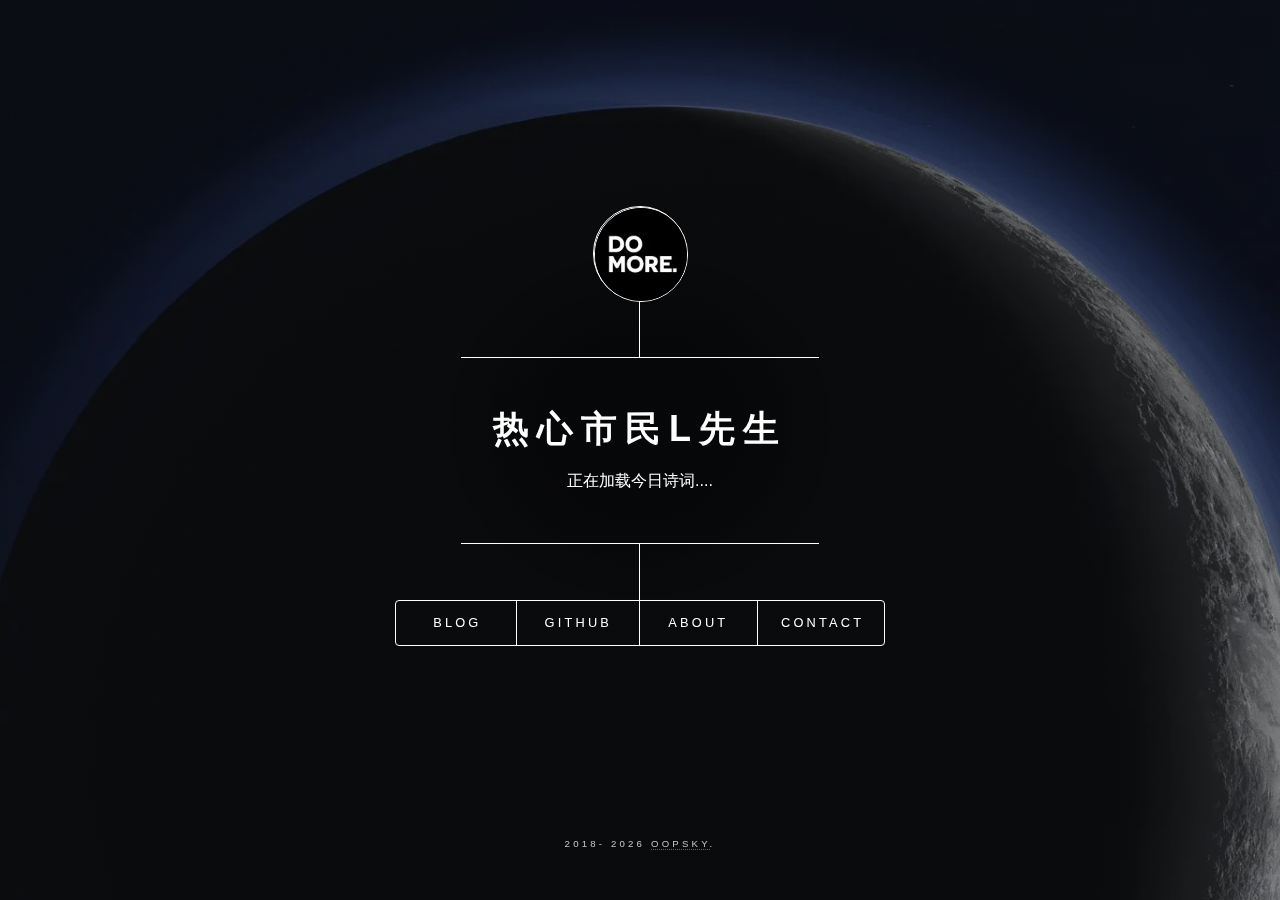
==== commit 86096203: "update copyright" ====
--- a/docs/index.html
+++ b/docs/index.html
@@ -5,85 +5,80 @@
 	Free for personal and commercial use under the CCA 3.0 license (html5up.net/license)
 -->
 <html>
+  <head>
+    <title>热心市民L先生</title>
+    <meta charset="utf-8" />
+    <meta
+      name="viewport"
+      content="width=device-width, initial-scale=1, user-scalable=no"
+    />
+    <link rel="stylesheet" href="assets/css/main.css" />
+    <link rel="shortcut icon" href="images/favicon.webp" />
+    <link rel="apple-touch-icon" sizes="128x128" href="images/favicon.webp" />
+    <noscript>
+      <link rel="stylesheet" href="assets/css/noscript.css" />
+    </noscript>
+    <style>
+      #jinrishici-sentence {
+        font-family: "Source Han Serif SC VF", sans-serif;
+        font-weight: 456;
+        /* font-style: italic; */
+      }
 
-<head>
-	<title>热心市民L先生</title>
-	<meta charset="utf-8" />
-	<meta name="viewport" content="width=device-width, initial-scale=1, user-scalable=no" />
-	<link rel="stylesheet" href="assets/css/main.css" />
-	<link rel="shortcut icon" href="images/favicon.webp">
-	<link rel="apple-touch-icon" sizes="128x128" href="images/favicon.webp">
-	<noscript>
-		<link rel="stylesheet" href="assets/css/noscript.css" />
-	</noscript>
-	<!--
-	<link rel="stylesheet" href="https://cdn.jsdelivr.net/npm/font-awesome/css/font-awesome.min.css">
-	<script src="https://cdn.jsdelivr.net/gh/waleslau/live2d-widget/live2d.min.js"></script>
-	-->
+      #m-title {
+        font-family: "Source Han Serif SC VF", sans-serif;
+        font-weight: 789;
+      }
 
-	<style>
-		@import url("https://npm.elemecdn.com/@wc1font/source-han-serif-sc-vf/font.css");
+      #header nav ul li a {
+        font-family: "Source Sans Pro", sans-serif;
+        font-weight: 300;
+      }
+    </style>
+  </head>
 
-		#jinrishici-sentence {
-			font-family: "Source Han Serif SC VF", sans-serif;
-			font-weight: 456;
-			/* font-style: italic; */
-		}
-
-		#m-title {
-			font-family: "Source Han Serif SC VF", sans-serif;
-			font-weight: 789;
-		}
-
-		#header nav ul li a {
-			font-family: "Source Sans Pro", sans-serif;
-			font-weight: 300;
-		}
-	</style>
-</head>
-
-<body class="is-preload">
-	<!-- Wrapper -->
-	<div id="wrapper">
-		<!-- Header -->
-		<header id="header">
-			<div class="logo">
-				<!-- 
+  <body class="is-preload">
+    <!-- Wrapper -->
+    <div id="wrapper">
+      <!-- Header -->
+      <header id="header">
+        <div class="logo">
+          <!-- 
 	<span class="icon fa-gem"></span>
 				-->
-				<!-- <img src="https://sdn.geekzu.org/avatar/c9bd371e658a4bfb4710cadf0c6af465?s=240&d=mp" class="logo" alt="logo" /> -->
-				<img src="images/favicon.webp" class="logo" alt="logo" />
-			</div>
-			<div class="content">
-				<div class="inner">
-					<h1 id="m-title">热心市民L先生</h1>
-					<span id="jinrishici-sentence">正在加载今日诗词....</span>
-				</div>
-			</div>
-			<nav>
-				<ul>
-					<li><a href="https://blog.oopsky.top">Blog</a></li>
-					<li><a href="https://github.com/waleslau">Github</a></li>
-					<li><a href="#about">About</a></li>
-					<li><a href="#contact">Contact</a></li>
-					<!--<li><a href="#elements">Elements</a></li>-->
-				</ul>
-			</nav>
-		</header>
-		<!-- Main -->
-		<div id="main">
-			<!-- About -->
-			<article id="about">
-				<h2 class="major">About</h2>
-				<section>
-					<ul>
-						<li>一个蒟蒻.</li>
-						<li>出生于中国河南某个被称为三商之源、华商之都的地方.</li>
-						<li>貌似是个零零后.</li>
-					</ul>
-					<p>我的公众号：<br />微信搜索<strong>『薛定谔的BUG』</strong></p>
-					<p>佛系更新 ~_~</p>
-					<!--
+          <!-- <img src="https://sdn.geekzu.org/avatar/c9bd371e658a4bfb4710cadf0c6af465?s=240&d=mp" class="logo" alt="logo" /> -->
+          <img src="images/favicon.webp" class="logo" alt="logo" />
+        </div>
+        <div class="content">
+          <div class="inner">
+            <h1 id="m-title">热心市民L先生</h1>
+            <span id="jinrishici-sentence">正在加载今日诗词....</span>
+          </div>
+        </div>
+        <nav>
+          <ul>
+            <li><a href="https://blog.oopsky.top">Blog</a></li>
+            <li><a href="https://github.com/waleslau">Github</a></li>
+            <li><a href="#about">About</a></li>
+            <li><a href="#contact">Contact</a></li>
+            <!--<li><a href="#elements">Elements</a></li>-->
+          </ul>
+        </nav>
+      </header>
+      <!-- Main -->
+      <div id="main">
+        <!-- About -->
+        <article id="about">
+          <h2 class="major">About</h2>
+          <section>
+            <ul>
+              <li>一个蒟蒻.</li>
+              <li>出生于中国河南某个被称为三商之源、华商之都的地方.</li>
+              <li>貌似是个零零后.</li>
+            </ul>
+            <p>我的公众号：<br />微信搜索<strong>『薛定谔的BUG』</strong></p>
+            <p>佛系更新 ~_~</p>
+            <!--
 					<h4>Alternate</h4>
 					<ul class="alt">
 						<li>Dolor pulvinar etiam.</li>
@@ -91,54 +86,56 @@
 						<li>Felis enim feugiat.</li>
 					</ul>
 					-->
-				</section>
-			</article>
+          </section>
+        </article>
 
-			<!-- Contact -->
-			<article id="contact">
-				<h2 class="major">Contact</h2>
-				<p id="email" style="font-size: large">
-					<strong>Email : d2FsZXNsYXVAZm94bWFpbC5jb20K</strong>
-				</p>
-				<!-- <ul class="icons">
+        <!-- Contact -->
+        <article id="contact">
+          <h2 class="major">Contact</h2>
+          <p id="email" style="font-size: large">
+            <strong>Email : d2FsZXNsYXVAZm94bWFpbC5jb20K</strong>
+          </p>
+          <!-- <ul class="icons">
 					<li>
 						<a href="https://github.com/waleslau" class="icon brands fa-github"><span
 								class="label">GitHub</span></a>
 					</li>
 				</ul> -->
-			</article>
-		</div>
+        </article>
+      </div>
 
-		<!-- Footer -->
-		<footer id="footer">
-			<!-- <p id = "year" class="copyright">2018-2021 <a href="https://www.oopsky.top">OOPSKY</a>.</p> -->
-			<p id="site_date" class="copyright"></p>
+      <!-- Footer -->
+      <footer id="footer">
+        <p id="year" class="copyright">
+          2018-
+          <script>
+            document.write(new Date().getFullYear());
+          </script>
+          <a href="https://www.oopsky.top">OOPSKY</a>.
+        </p>
 
-
-
-			<!-- <p class="copyright">
+        <!-- <p class="copyright">
 				<a href="http://www.beian.gov.cn" target="_blank">豫ICP备xxxxxxx号</a>
 			</p> -->
-		</footer>
-	</div>
+      </footer>
+    </div>
 
-	<!-- BG -->
-	<div id="bg"></div>
+    <!-- BG -->
+    <div id="bg"></div>
 
-	<!-- Scripts -->
-	<script>
-		var date = new Date();
-		var y = date.getFullYear();
-		document.getElementById("site_date").innerHTML = "2018-" + y + ' <a href="https:\/\/www.oopsky.top">OOPSKY</a>.';
-	</script>
-	<script src="assets/js/jquery.min.js"></script>
-	<script src="assets/js/browser.min.js"></script>
-	<script src="assets/js/breakpoints.min.js"></script>
-	<script src="assets/js/util.js"></script>
-	<script src="assets/js/main.js"></script>
-</body>
-<footer>
-	<script src="https://sdk.jinrishici.com/v2/browser/jinrishici.js" charset="utf-8"></script>
-</footer>
-
-</html>+    <!-- Scripts -->
+    <script src="assets/js/jquery.min.js"></script>
+    <script src="assets/js/browser.min.js"></script>
+    <script src="assets/js/breakpoints.min.js"></script>
+    <script src="assets/js/util.js"></script>
+    <script src="assets/js/main.js"></script>
+    <script
+      src="https://sdk.jinrishici.com/v2/browser/jinrishici.js"
+      charset="utf-8"
+    ></script>
+    <link
+      rel="stylesheet"
+      href="https://npm.elemecdn.com/@wc1font/source-han-serif-sc-vf/font.css"
+    />
+  </body>
+</html>
--- a/docs/assets/css/main.css
+++ b/docs/assets/css/main.css
@@ -1,4 +1,4 @@
-@import url("fontawesome-all.min.css");
+/* @import url("fontawesome-all.min.css"); */
 /* @import url("https://npm.elemecdn.com/fontawesome-free/css/all.min.css"); */
 @import url("https://npm.elemecdn.com/@fontsource/source-sans-pro/300-italic.css");
 @import url("https://npm.elemecdn.com/@fontsource/source-sans-pro/300.css");
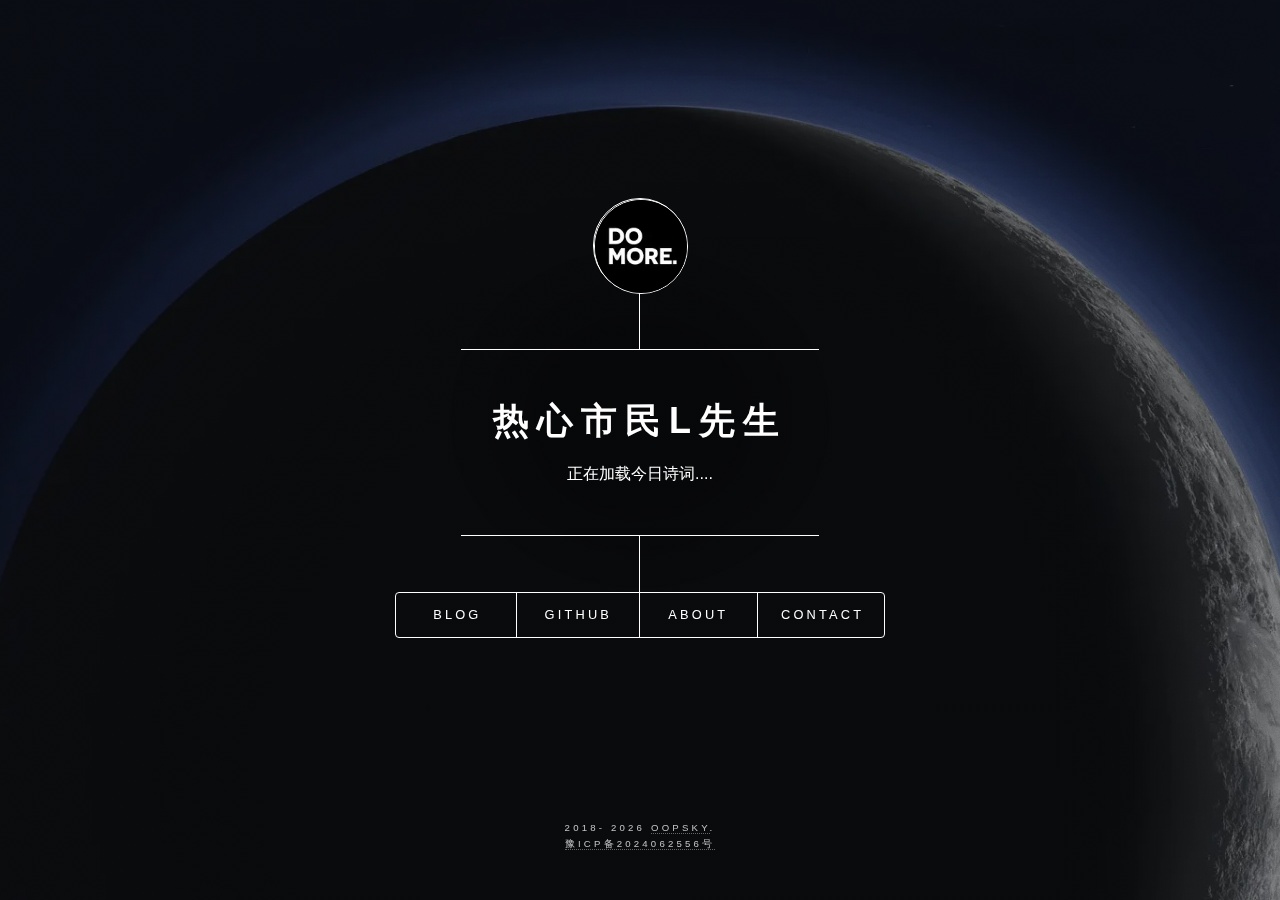
==== commit cacf179e: "添加备案信息" ====
--- a/docs/index.html
+++ b/docs/index.html
@@ -31,7 +31,7 @@
       }
 
       #header nav ul li a {
-        font-family: "Source Sans Pro", sans-serif;
+        font-family: "Source Han Sans SC VF", sans-serif;
         font-weight: 300;
       }
     </style>
@@ -76,7 +76,7 @@
               <li>出生于中国河南某个被称为三商之源、华商之都的地方.</li>
               <li>貌似是个零零后.</li>
             </ul>
-            <p>我的公众号：<br />微信搜索<strong>『薛定谔的BUG』</strong></p>
+            <p>我的公众号：<br />微信搜索<strong>『热心市民L先生』</strong></p>
             <p>佛系更新 ~_~</p>
             <!--
 					<h4>Alternate</h4>
@@ -113,10 +113,10 @@
           </script>
           <a href="https://www.oopsky.top">OOPSKY</a>.
         </p>
-
-        <!-- <p class="copyright">
-				<a href="http://www.beian.gov.cn" target="_blank">豫ICP备xxxxxxx号</a>
-			</p> -->
+        <p class="copyright">
+		  <a href="https://beian.miit.gov.cn" target="_blank">豫ICP备2024062556号</a>
+		</p>
+			
       </footer>
     </div>
 
@@ -135,7 +135,7 @@
     ></script>
     <link
       rel="stylesheet"
-      href="https://npm.elemecdn.com/@wc1font/source-han-serif-sc-vf/font.css"
+      href="https://registry.npmmirror.com/cn-fontsource-source-han-serif-sc-vf/latest/files/font.css"
     />
   </body>
 </html>
--- a/docs/assets/css/main.css
+++ b/docs/assets/css/main.css
@@ -1,9 +1,6 @@
 /* @import url("fontawesome-all.min.css"); */
 /* @import url("https://npm.elemecdn.com/fontawesome-free/css/all.min.css"); */
-@import url("https://npm.elemecdn.com/@fontsource/source-sans-pro/300-italic.css");
-@import url("https://npm.elemecdn.com/@fontsource/source-sans-pro/300.css");
-@import url("https://npm.elemecdn.com/@fontsource/source-sans-pro/600-italic.css");
-@import url("https://npm.elemecdn.com/@fontsource/source-sans-pro/600.css");
+@import url("https://registry.npmmirror.com/cn-fontsource-source-han-sans-sc-vf/latest/files/font.css");
 
 /*
 
@@ -235,7 +232,7 @@
 select,
 textarea {
   color: #ffffff;
-  font-family: "Source Sans Pro", sans-serif;
+  font-family: "Source Han Sans SC VF", sans-serif;
   font-weight: 300;
   font-size: 1rem;
   line-height: 1.65;
